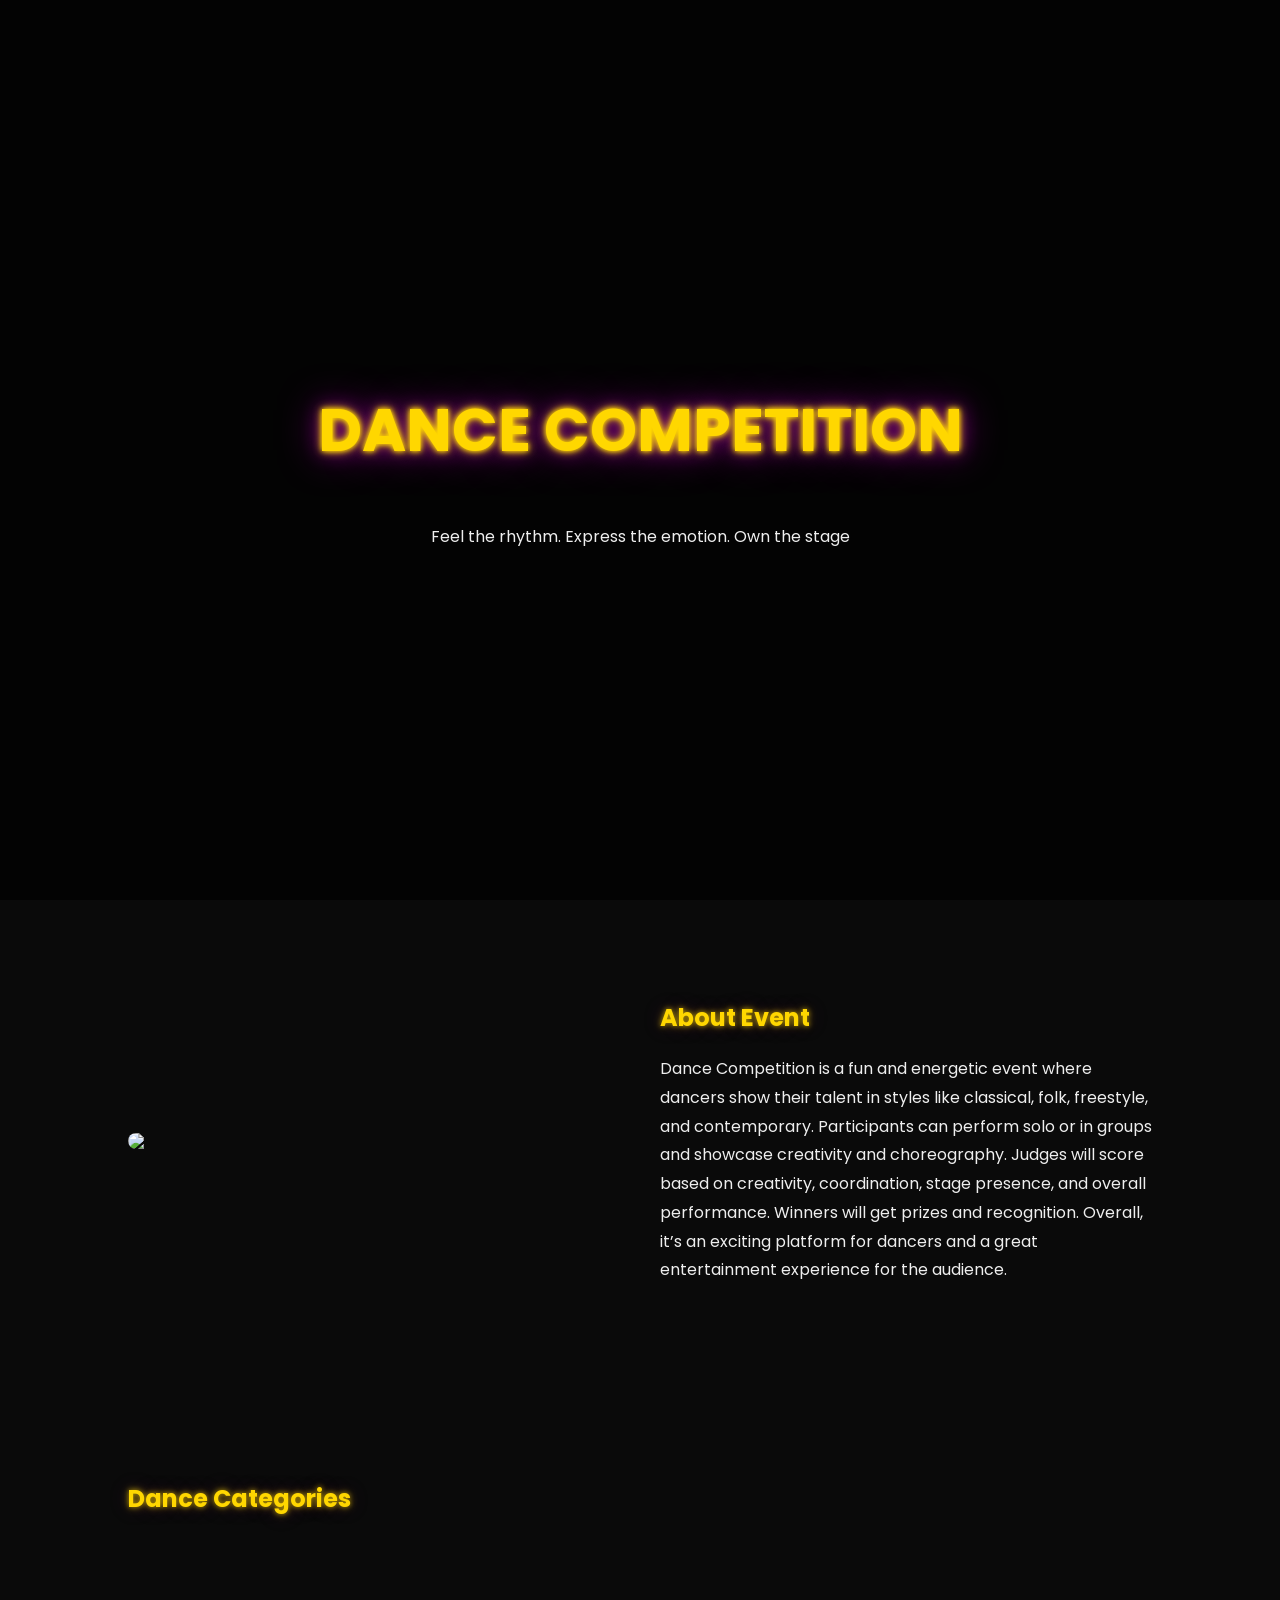
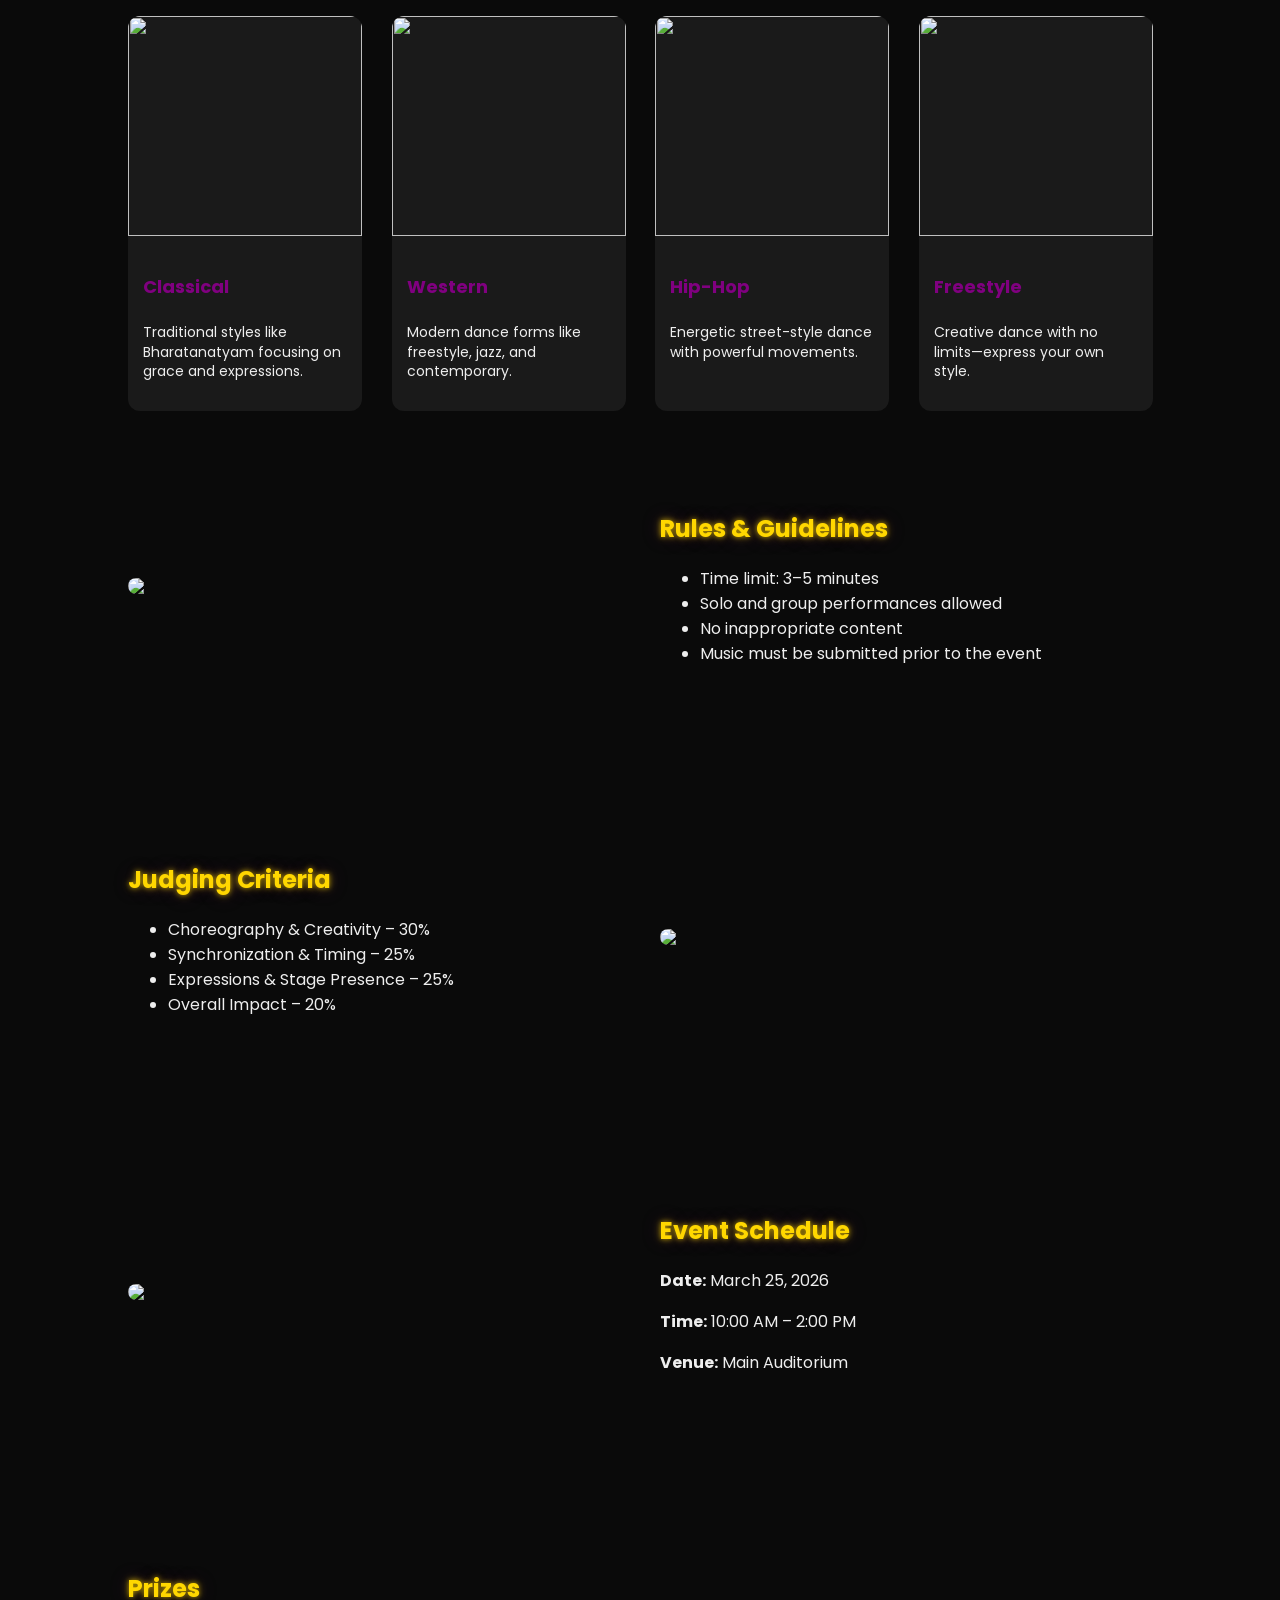
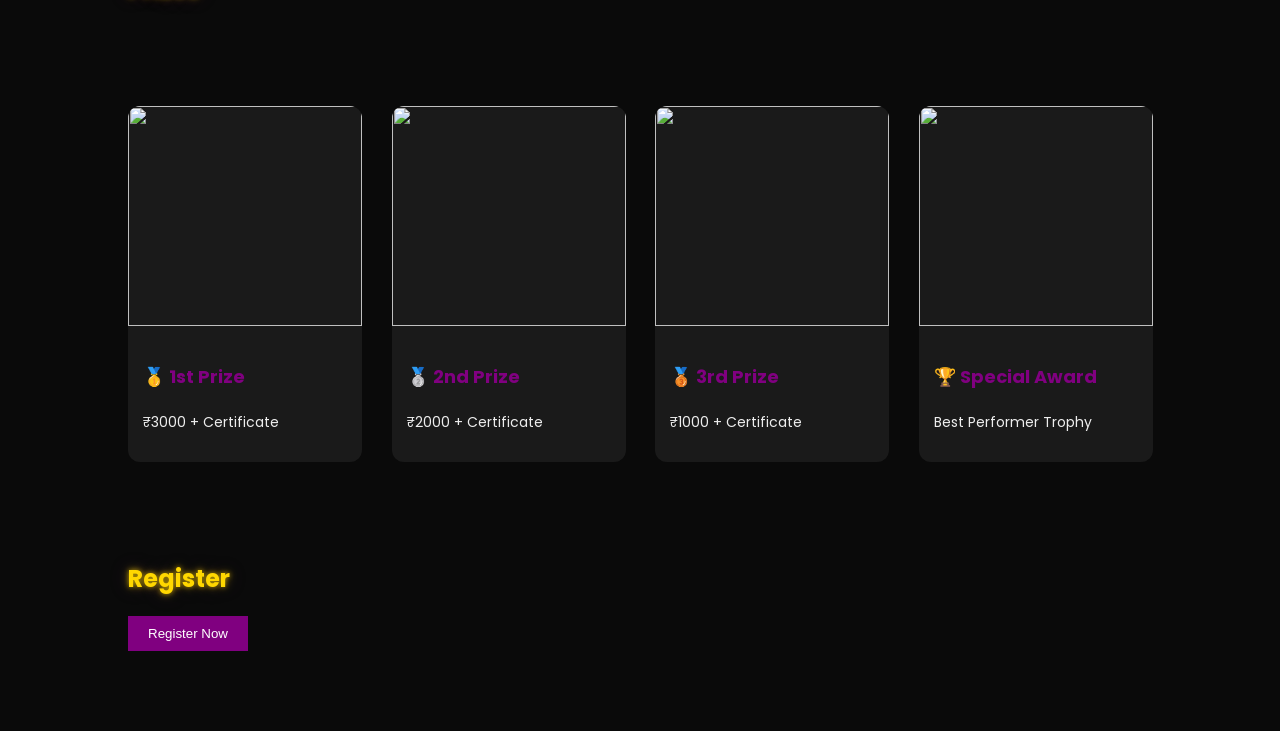
==== dance.html @ 020339b1 "Initial commit - dance event page" ====
<!DOCTYPE html>
<html>
<head>
    <title>Dance Event</title>
    <link rel="stylesheet" href="style.css">

    <link href="https://fonts.googleapis.com/css2?family=Poppins:wght@300;500;700&display=swap" rel="stylesheet">
</head>

<body>

    <!-- HERO -->
    <section class="hero">
        <div class="hero-content">
            <h1>Dance Competition</h1>
            <p>Feel the rhythm. Express the emotion. Own the stage</p>
        </div>
    </section>

    <!-- ABOUT -->
   <section class="section split reveal">
    <img src="./images/p2.jpg">

    <div>
        <h2>About Event</h2>

        <p class="about-text">
            Dance Competition is a fun and energetic event where dancers show their talent in styles like classical, folk, freestyle, and contemporary. Participants can perform solo or in groups and showcase creativity and choreography.

Judges will score based on creativity, coordination, stage presence, and overall performance. Winners will get prizes and recognition.

Overall, it’s an exciting platform for dancers and a great entertainment experience for the audience.
        </p>
    </div>
</section>
    <!-- CATEGORIES -->
    <section class="section">
        <h2>Dance Categories</h2>

        <div class="grid">

            <div class="card ">
                <img src="./images/p3.jpg">
                <h3>Classical</h3>
                <p>Traditional styles like Bharatanatyam focusing on grace and expressions.</p>
            </div>

            <div class="card ">
                <img src="./images/p4.jpg">
                <h3>Western</h3>
                <p>Modern dance forms like freestyle, jazz, and contemporary.</p>
            </div>

            <div class="card ">
                <img src="./images/p5.jpg">
                <h3>Hip-Hop</h3>
                <p>Energetic street-style dance with powerful movements.</p>
            </div>

            <div class="card ">
                <img src="./images/p9.jpg">
                <h3>Freestyle</h3>
                <p>Creative dance with no limits—express your own style.</p>
            </div>

        </div>
    </section>

    <!-- RULES -->
    <section class="section split">
        <img src="./images/p6.jpg">

        <div>
            <h2>Rules & Guidelines</h2>
            <ul>
                <li>Time limit: 3–5 minutes</li>
                <li>Solo and group performances allowed</li>
                <li>No inappropriate content</li>
                <li>Music must be submitted prior to the event</li>
            </ul>
        </div>
    </section>

    <!-- JUDGING -->
    <section class="section split reverse">
        <img src="./images/p7.jpg">

        <div>
            <h2>Judging Criteria</h2>
            <ul>
                <li>Choreography & Creativity – 30%</li>
                <li>Synchronization & Timing – 25%</li>
                <li>Expressions & Stage Presence – 25%</li>
                <li>Overall Impact – 20%</li>
            </ul>
        </div>
    </section>

    <!-- SCHEDULE -->
    <section class="section split">
        <img src="https://images.unsplash.com/photo-1503428593586-e225b39bddfe">

        <div>
            <h2>Event Schedule</h2>
            <p><b>Date:</b> March 25, 2026</p>
            <p><b>Time:</b> 10:00 AM – 2:00 PM</p>
            <p><b>Venue:</b> Main Auditorium</p>
        </div>
    </section>

    <!-- PRIZES -->
   <!-- PRIZES -->
<section class="section">
    <h2>Prizes</h2>

    <div class="grid">

        <div class="card">
            <img src="./images/gold.jpg">
            <h3>🥇 1st Prize</h3>
            <p>₹3000 + Certificate</p>
        </div>

        <div class="card">
            <img src="./images/silver.jpg">
            <h3>🥈 2nd Prize</h3>
            <p>₹2000 + Certificate</p>
        </div>

        <div class="card">
            <img src="./images/bronze.jpg">
            <h3>🥉 3rd Prize</h3>
            <p>₹1000 + Certificate</p>
        </div>

        <div class="card">
            <img src="./images/trophy.jpg">
            <h3>🏆 Special Award</h3>
            <p>Best Performer Trophy</p>
        </div>

    </div>
</section>
    <!-- REGISTER -->
    <section class="section">
        <h2>Register</h2>

        <button onclick="showForm()">Register Now</button>

        <div id="form" class="form">
            <input type="text" placeholder="Your Name"><br>
            <input type="email" placeholder="Your Email"><br>
            <button onclick="submitForm()">Submit</button>
        </div>
    </section>

    <!-- SCRIPT -->
    <script>
       function showForm() {
    document.getElementById("form").style.display = "block";
}

function submitForm() {
    alert("Registered Successfully 💃");
}

// NEW SCROLL ANIMATION CODE
const cards = document.querySelectorAll(".card, .split, .section");

const observer = new IntersectionObserver(
    (entries) => {
        entries.forEach((entry) => {
            if (entry.isIntersecting) {
                entry.target.classList.add("active");
            }
        });
    },
    {
        threshold: 0.15
    }
);

cards.forEach((card) => {
    card.classList.add("reveal");
    observer.observe(card);
});


    </script>

</body>
</html>
---- style.css ----
/* GLOBAL */
body {
    font-family: 'Poppins', sans-serif;
    margin: 0;
    background: #0a0a0a;
    color: #eee;
}

/* HERO */
.hero {
    height: 100vh;
    background: 
        linear-gradient(rgba(0, 0, 0, 0.7), rgba(0, 0, 0, 0.7)),
        url('./images/p1.jpg');
    background-size: cover;
    background-position: center;

    display: flex;
    align-items: center;
    justify-content: center;
}

.hero-content {
    text-align: center;
}

.hero h1 {
    font-size: 60px;
    color: gold;
}

/* SECTION */
.section {
    padding: 80px 10%;
}

.section h2 {
    color: gold;
    margin-bottom: 20px;
}

/* SPLIT LAYOUT */
.split {
    display: flex;
    align-items: center;
    gap: 40px;
}

.reverse {
    flex-direction: row-reverse;
}

.split img {
    width: 50%;
    border-radius: 10px;
}

.split div {
    width: 50%;
}

/* GRID */
.grid {
    display: grid;
    grid-template-columns: repeat(4, 1fr);
    gap: 30px;
}

/* CARD */
.card {
    background: #1a1a1a;
    border-radius: 12px;
    overflow: hidden;
    transition: transform 0.5s ease, box-shadow 0.5s ease;
    cursor: pointer;
    will-change: transform;
    
}

.card:hover {
    transform: translateY(-15px) scale(1.03);
    box-shadow: 0 25px 60px rgba(128, 0, 128, 0.6);
}
.card img {
    width: 100%;
    height: 220px;
    object-fit: cover;
     transition: transform 0.4s ease;
}
.card:hover img {
    transform: scale(1.1);
}
.card h3 {
    color: purple;
    padding: 12px 15px 5px;
    font-size: 18px;
}

.card p {
    padding: 0 15px 15px;
    font-size: 14px;
    line-height: 1.4;
}



/* BUTTON */
button {
    padding: 10px 20px;
    background: purple;
    color: white;
    border: none;
    cursor: pointer;
    animation: bounce 1.5s infinite;
    transition: 0.3s ease;
}

button:hover {
    animation: none;
    background: gold;
    color: black;
}

/* FORM */
.form {
    display: none;
}

/* MOBILE */
@media (max-width: 768px) {
    .split {
        flex-direction: column;
    }

    .split img,
    .split div {
        width: 100%;
    }
}

/* SCROLL ANIMATION (BOTTOM-UP ONLY) */
.reveal {
    opacity: 0;
    transform: translateY(80px);
    transition: all 1.2s ease;
}

.reveal.active {
    opacity: 1;
    transform: translateY(0) ;
}

/* STAGGER EFFECT (CARDS) */
.card:nth-child(1) {
    transition-delay: 0.1s;
}

.card:nth-child(2) {
    transition-delay: 0.2s;
}

.card:nth-child(3) {
    transition-delay: 0.3s;
}

.card:nth-child(4) {
    transition-delay: 0.4s;
}

/* IMAGE HOVER */
.split img {
    transition: transform 0.5s ease, box-shadow 0.5s;
}

.split img:hover {
    transform: scale(1.08);
    box-shadow: 0 10px 30px rgba(160, 32, 240, 0.5);
}

.about-text {
    max-width: 600px;     
    line-height: 1.8;      
    font-size: 16px;
}

/* 📱 MOBILE FIX */
@media (max-width: 768px) {
    .about-text {
        max-width: 100%;
        padding: 0 10px;
        font-size: 15px;
        line-height: 1.7;
    }
}

.hero-content h1 {
    font-size: 60px;
    color: gold;
    text-transform: uppercase;

    text-shadow: 
        0 0 5px gold,
        0 0 10px gold,
        0 0 20px purple,
        0 0 40px purple;

    animation: glow 2s ease-in-out infinite alternate;

    transition: transform 0.3s ease;
}

@keyframes glow {
    from {
        text-shadow:
            0 0 5px gold,
            0 0 10px gold,
            0 0 20px purple;
    }

    to {
        text-shadow:
            0 0 10px gold,
            0 0 25px gold,
            0 0 50px purple,
            0 0 80px purple;
    }
}
.hero h1:hover {
    transform: scale(1.05);
}
.section h2 {
    color: gold;
    margin-bottom: 20px;

    text-shadow:
        0 0 5px rgba(255, 215, 0, 0.6),
        0 0 10px rgba(255, 215, 0, 0.4),
        0 0 20px rgba(128, 0, 128, 0.3);

    transition: 0.3s ease;
}
.section h2:hover {
    transform: translateX(5px);
    text-shadow:
        0 0 10px gold,
        0 0 20px gold,
        0 0 40px purple;
}
@media (max-width: 1024px) {
    .grid {
        grid-template-columns: repeat(2, 1fr);
    }
}
@media (max-width: 600px) {
    .grid {
        grid-template-columns: 1fr;
    }
}
.card.reveal {
    transform: translateY(80px);
}
@keyframes bounce {
    0%, 100% {
        transform: translateY(0);
    }
    50% {
        transform: translateY(-10px);
    }
}
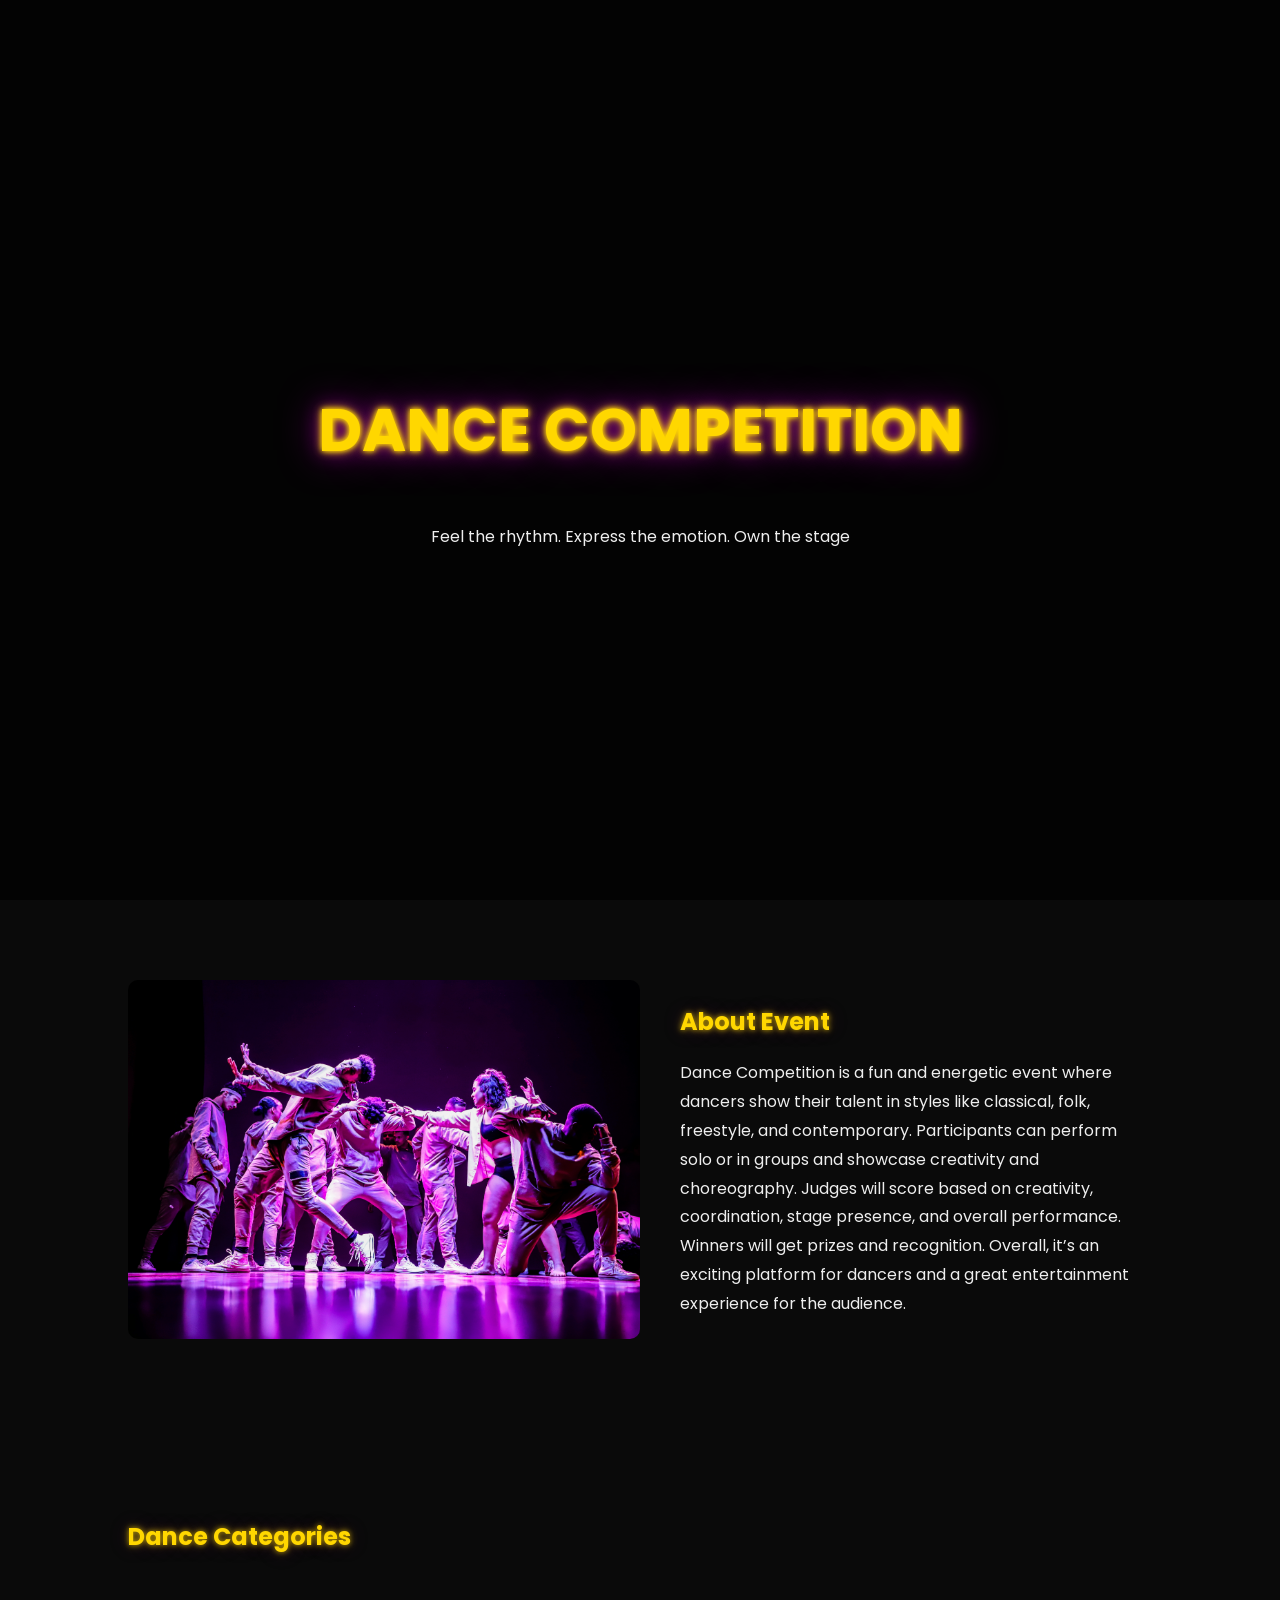
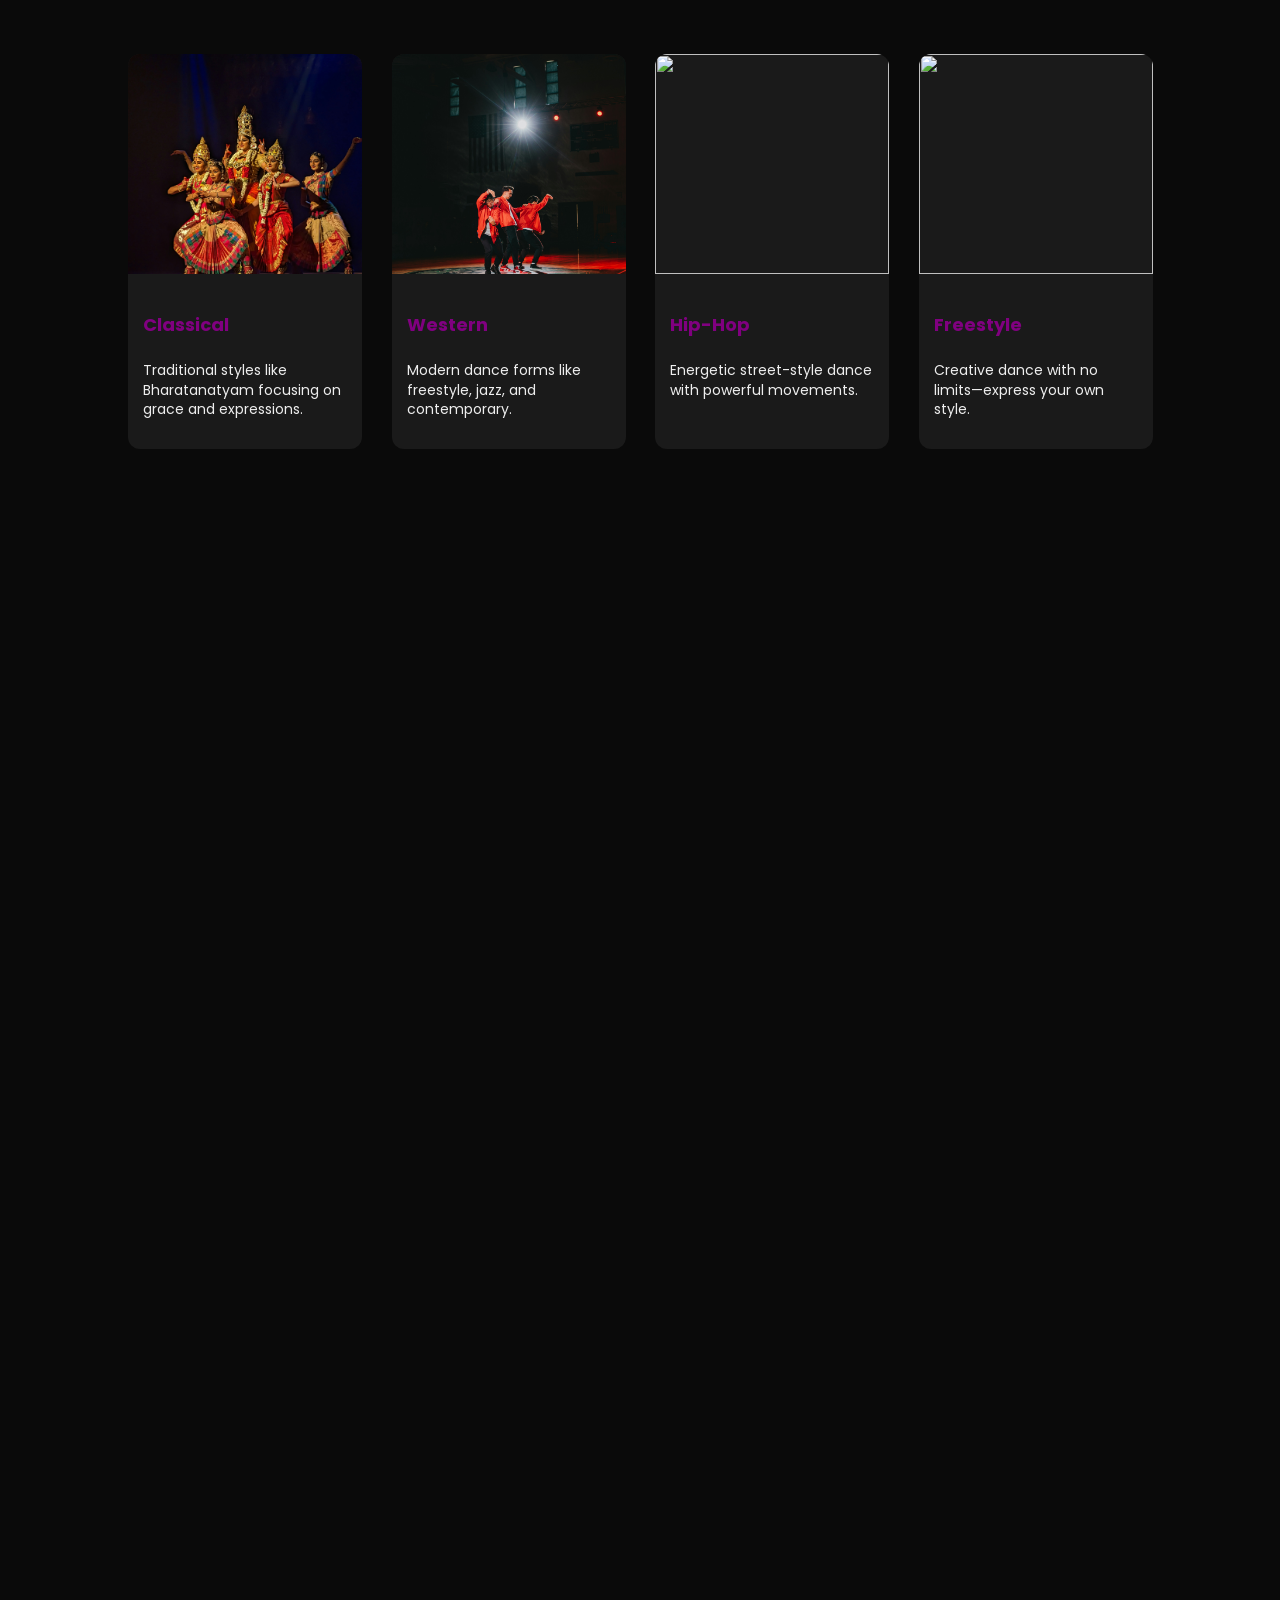
==== commit 10075598: "Updated HTML and added images" ====
--- a/dance.html
+++ b/dance.html
@@ -98,7 +98,7 @@
 
     <!-- SCHEDULE -->
     <section class="section split">
-        <img src="https://images.unsplash.com/photo-1503428593586-e225b39bddfe">
+        <img src="./images/p10.jpg">
 
         <div>
             <h2>Event Schedule</h2>
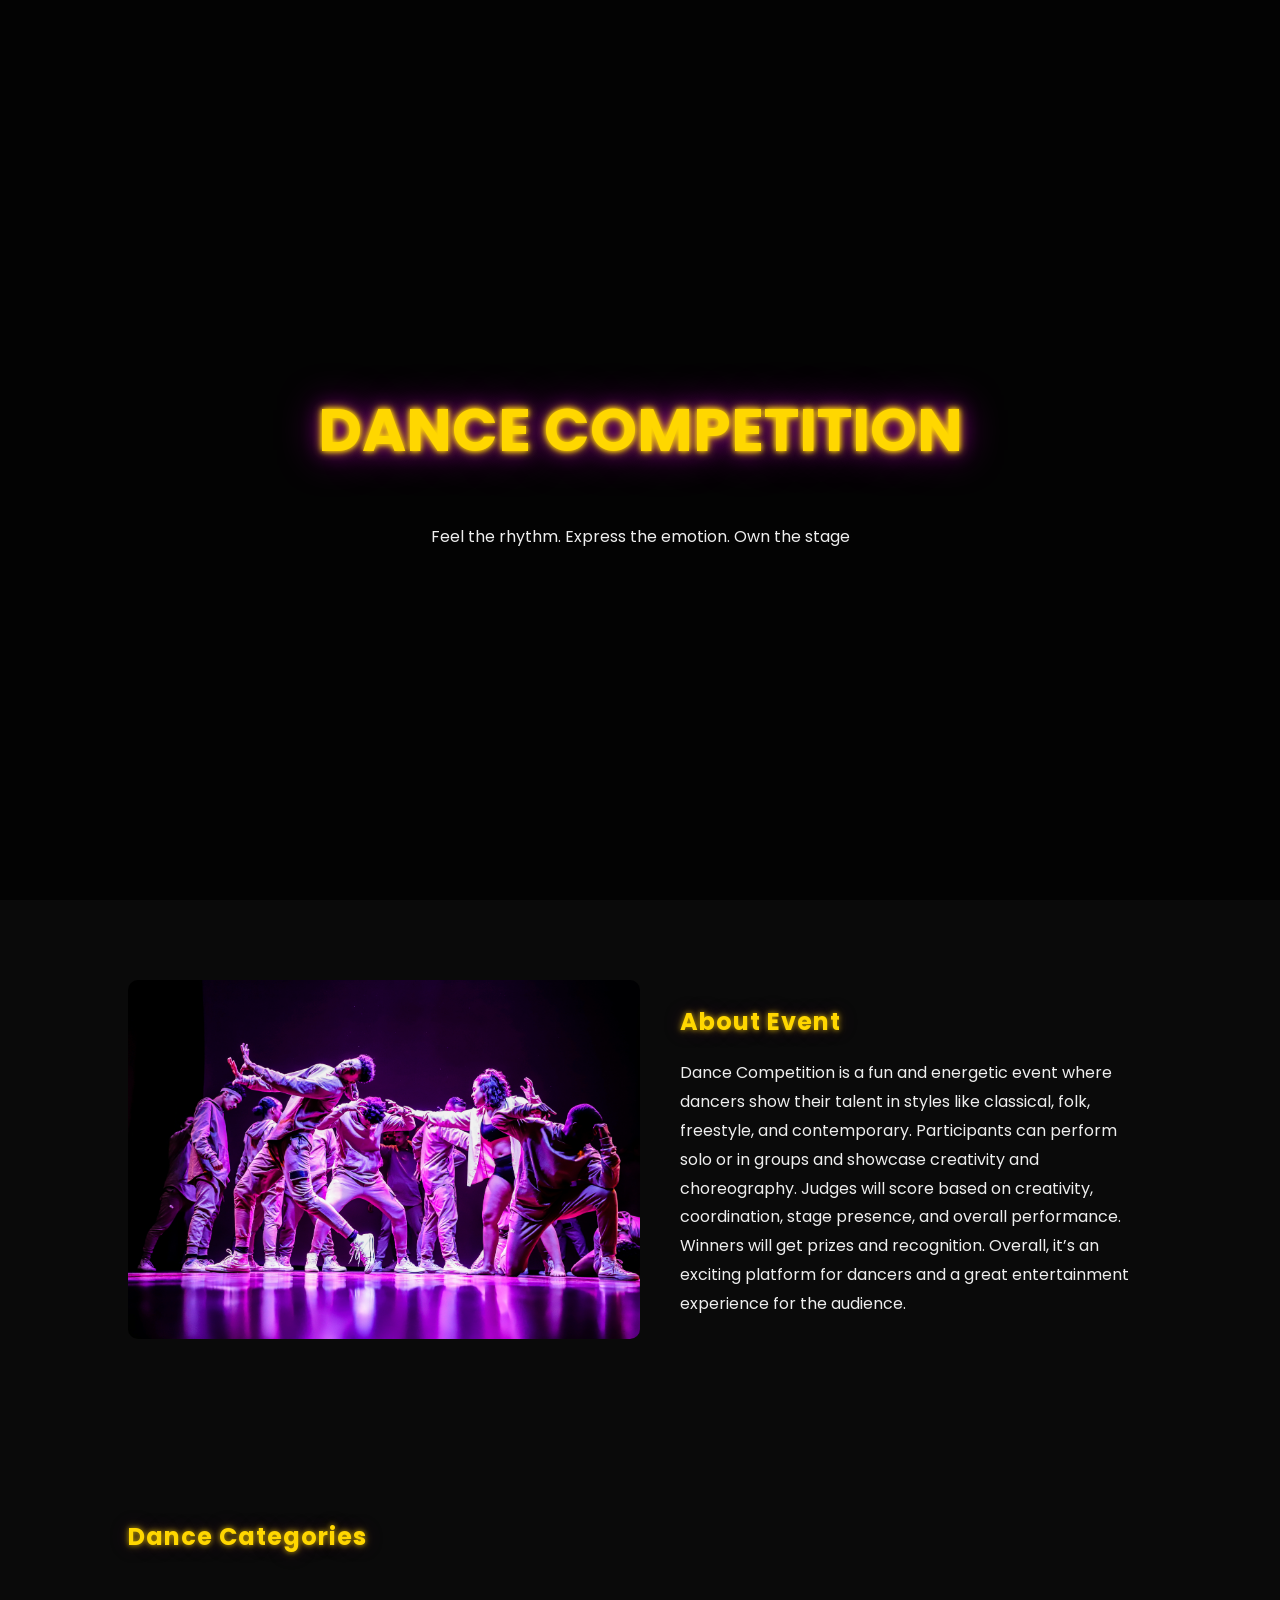
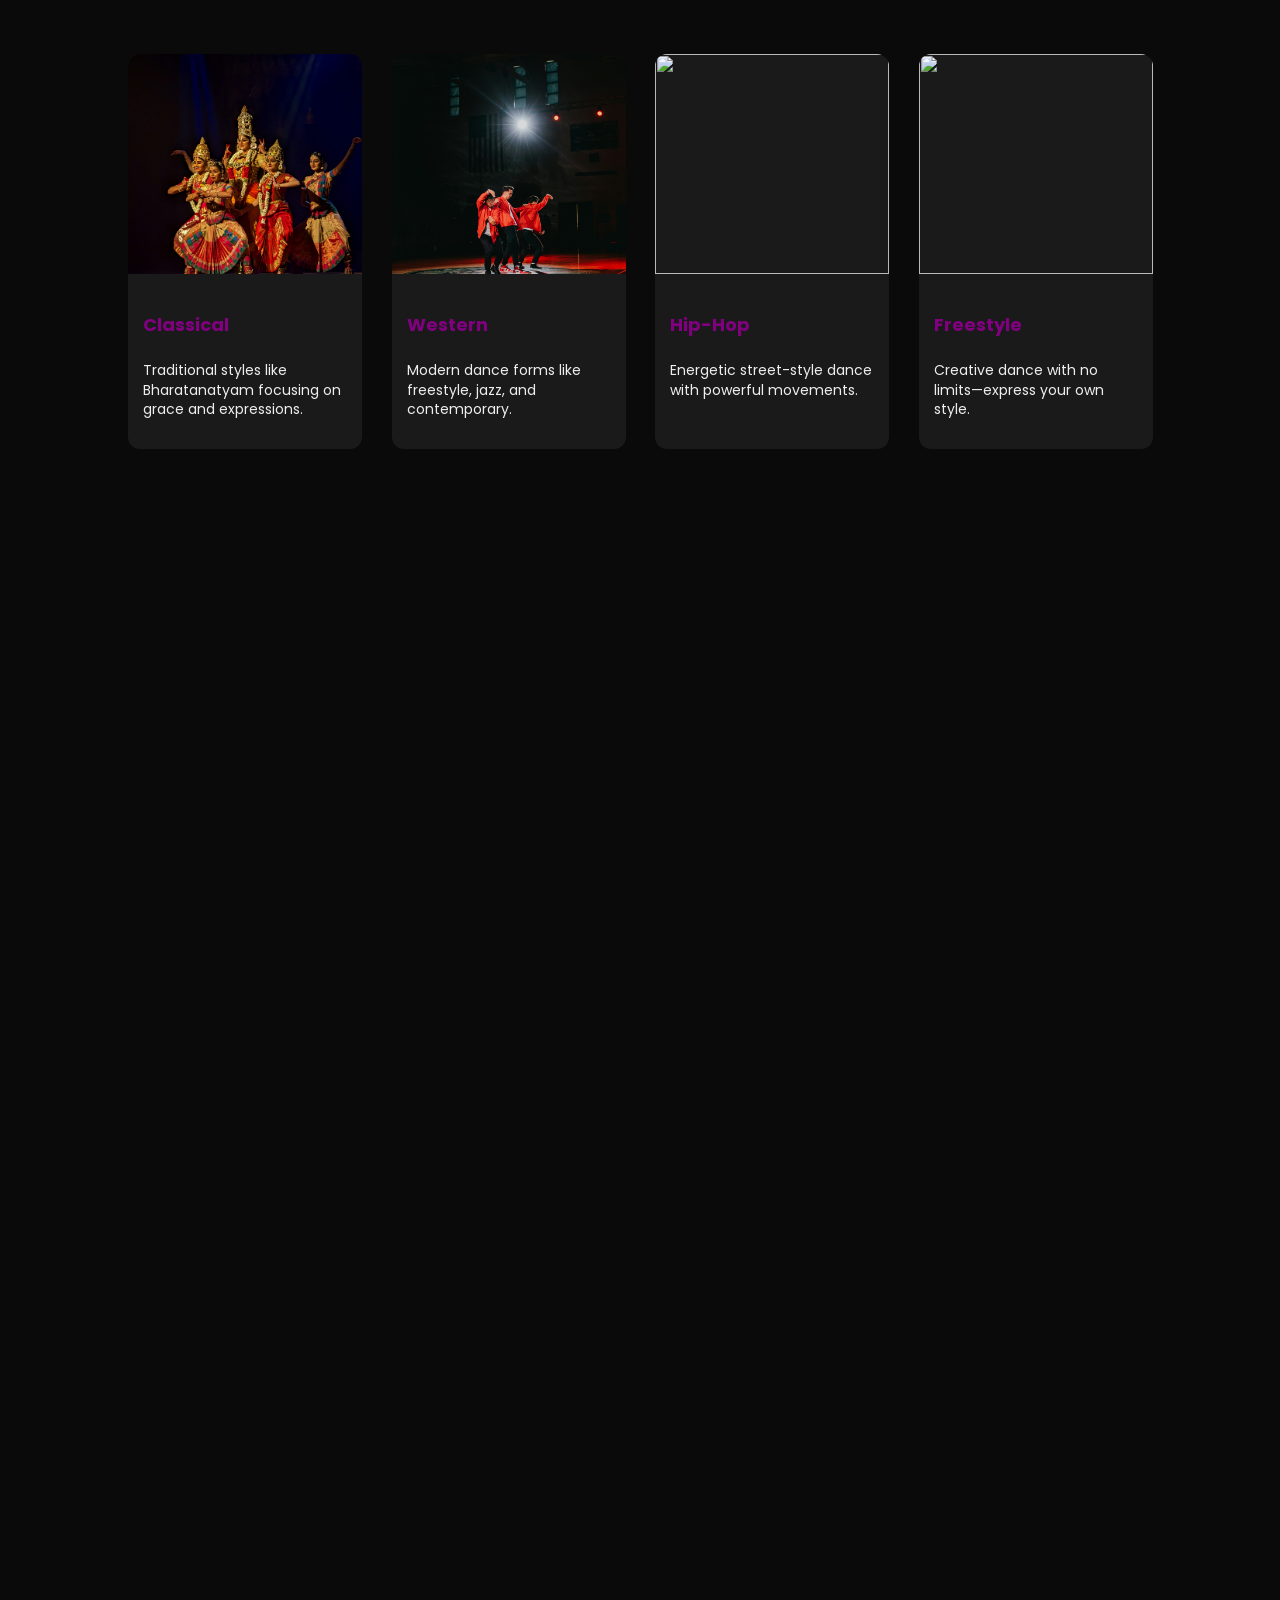
==== commit 31ca200e: "Added singing and drama pages with updated style.css" ====
--- a/dance.html
+++ b/dance.html
@@ -10,7 +10,7 @@
 <body>
 
     <!-- HERO -->
-    <section class="hero">
+    <section class="hero" style="background:linear-gradient(rgba(0,0,0,0.7), rgba(0,0,0,0.7)),url('./images/p1.jpg');background-size: cover;">
         <div class="hero-content">
             <h1>Dance Competition</h1>
             <p>Feel the rhythm. Express the emotion. Own the stage</p>
--- a/style.css
+++ b/style.css
@@ -88,8 +88,13 @@
     object-fit: cover;
      transition: transform 0.4s ease;
 }
-.card:hover img {
-    transform: scale(1.1);
+.card {
+    transition: transform 0.4s ease, box-shadow 0.4s ease;
+}
+
+.card:hover {
+    transform: translateY(-10px) scale(1.03);
+    box-shadow: 0 20px 50px rgba(128, 0, 128, 0.4);
 }
 .card h3 {
     color: purple;
@@ -269,23 +274,82 @@
     }
 }
 
-
-
-
-
-
-
-
-
-
-
-
-
-
-
-
-
-
-
-
-
+//STYLE FOR SINGING PAGE
+
+.hero h1 {
+    text-shadow: 
+        0 0 5px #ff4da6,
+        0 0 10px #ff4da6,
+        0 0 20px #9933ff,
+        0 0 40px #9933ff;
+}
+
+
+.card:hover {
+    transform: translateY(-12px) scale(1.04);
+    box-shadow: 0 20px 50px rgba(255, 77, 166, 0.5);
+}
+
+
+@keyframes pulse {
+    0% {
+        transform: scale(1);
+    }
+    50% {
+        transform: scale(1.05);
+    }
+    100% {
+        transform: scale(1);
+    }
+}
+
+
+.card h3 {
+    transition: 0.3s ease;
+}
+
+.card:hover h3 {
+    animation: pulse 0.6s ease;
+}
+
+
+button {
+    box-shadow: 0 0 10px rgba(255, 0, 150, 0.5);
+}
+
+button:hover {
+    box-shadow: 0 0 20px gold, 0 0 40px purple;
+}
+
+
+.section h2 {
+    letter-spacing: 1px;
+}
+
+.card img {
+    filter: brightness(0.95) contrast(1.05);
+    transition: 0.3s ease;
+}
+
+.card:hover img {
+    filter: brightness(1) contrast(1.1);
+}
+
+
+
+
+
+
+
+
+
+
+
+
+
+
+
+
+
+
+
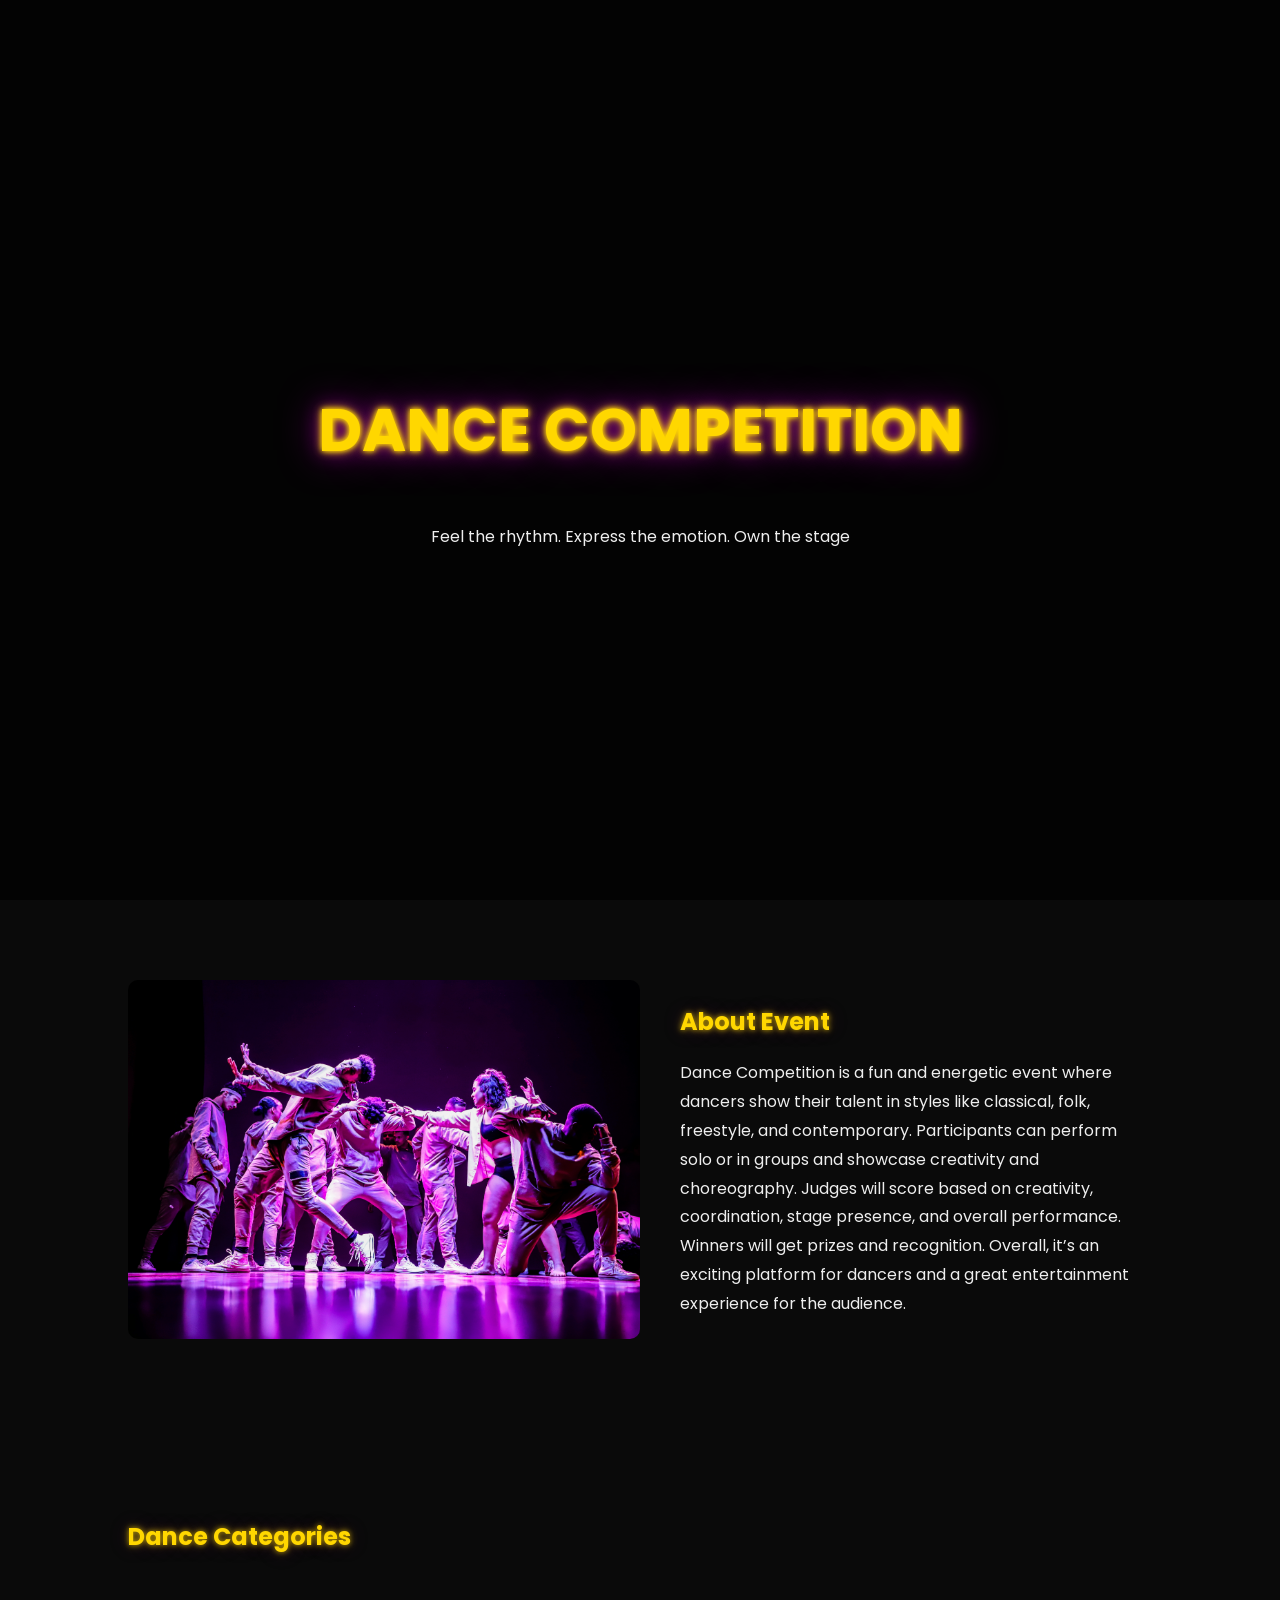
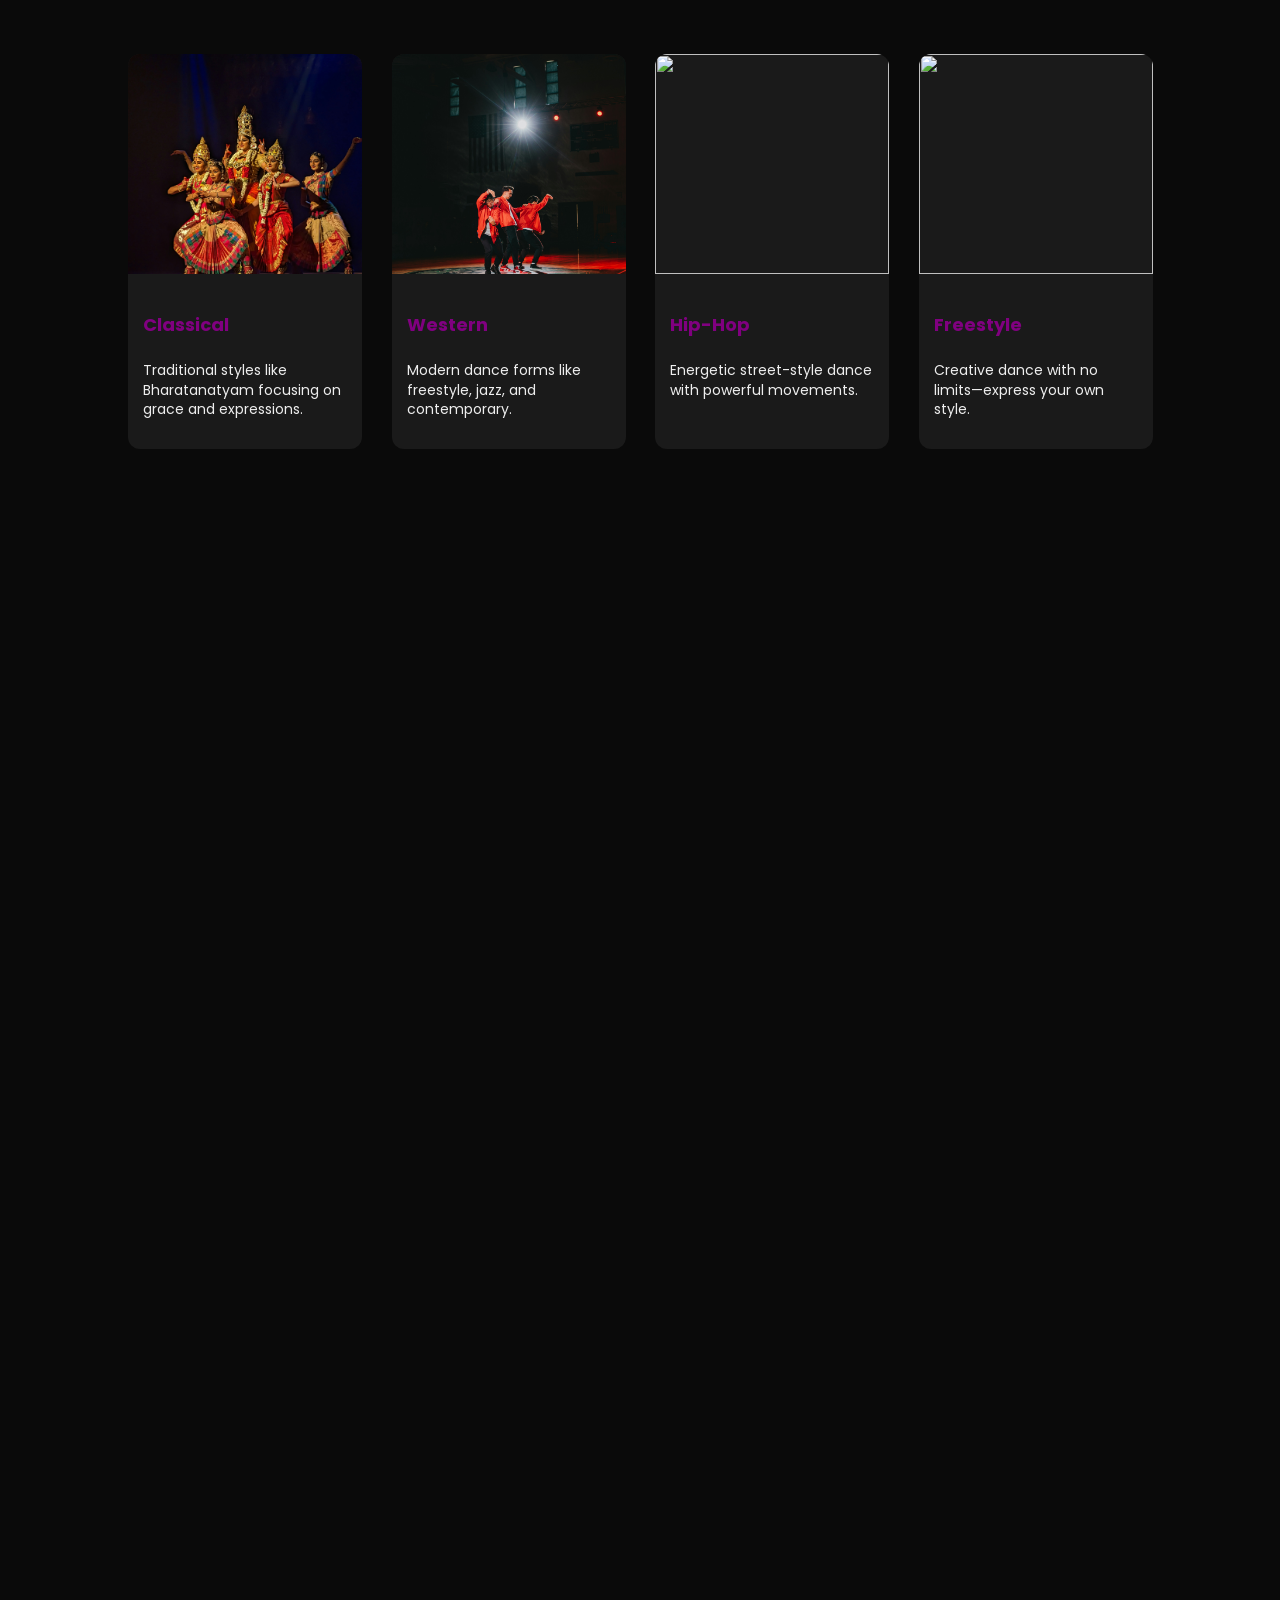
==== commit 9bc827cb: "updated form" ====
--- a/dance.html
+++ b/dance.html
@@ -145,7 +145,7 @@
     <section class="section">
         <h2>Register</h2>
 
-        <button onclick="showForm()">Register Now</button>
+       <button onclick="showForm()"><a href="form.html">Register Now</a></button>
 
         <div id="form" class="form">
             <input type="text" placeholder="Your Name"><br>
--- a/style.css
+++ b/style.css
@@ -1,92 +1,254 @@
-
-/* GLOBAL */
 body {
-    font-family: 'Poppins', sans-serif;
-    margin: 0;
-    background: #0a0a0a;
-    color: #eee;
+  font-family: "Poppins", sans-serif;
+  margin: 0;
+  background: #0a0a0a;
+  color: #eee;
+  position: relative;
+}
+
+/* WELCOME */
+
+.welcome{
+    display: flex;
+    position: absolute;
+    width: 400px;
+    height: 50px;
+    background-color: black;
+    color: white;
+    margin-top: 20px;
+    margin-left: 400px;
+    z-index: 2;
+    text-align: center;
+    align-items: center;
+    border-radius: 20px;
+    animation-name: zoom;
+    animation-duration: 2s;
+    opacity: 0;
+    animation-fill-mode: forwards;
+}
+
+@keyframes zoom {
+
+    0%{
+        opacity: 0;
+        transform: translate(0);
+    }
+    100%{
+        opacity: 1;
+        transform: translate(1);
+    }
+}
+
+#p2{
+    margin-left: 350px;
+    position: absolute;
+}
+
+/* NAVBAR */
+
+.navbar {
+  display: flex;
+  justify-content: space-between;
+  align-items: center;
+  border-bottom: solid white 1px;
+  background-color: white;
+  padding: 0 40px;
+  gap: 20px;
+  z-index: 1;
+  position: sticky;
+  top: 0;
+}
+
+.nav__s2 {
+  display: flex;
+  gap: 50px;
+  flex-wrap: wrap;
+}
+
+.nav__s2 a {
+  text-decoration: none;
+  color: black;
+}
+
+.nav__s2 :hover {
+  text-decoration: underline;
+}
+
+.hidden {
+  display: none;
+}
+
+/* EVENT IMAGE*/
+
+.event {
+  height: 450px;
+}
+
+.event img {
+  width: 100%;
+  height: 100%;
+}
+
+/* HIDE */
+
+.hide {
+  width: 215px;
+  height: 100vh;
+  background-color: black;
+  top: 0px;
+  z-index: 4;
+  position: absolute;
+}
+
+.hide a {
+  color: white;
+  text-decoration: none;
+}
+
+.hide h3 {
+  text-align: center;
+  margin: 50px;
+}
+
+/* EVENT */
+
+.images{
+    padding: 30px;
+}
+
+.images__container{
+    display: flex;
+    justify-content: space-around;
+    flex-wrap: wrap;
+}
+
+.images__card{
+    flex-basis: 20%;
+    height: 300px;
+     border-radius: 20px;
+}
+
+.images__card p{
+    text-align: center;
+}
+
+.images__card img{
+    width: 100%;
+    height: 85%;
+     border: solid gold 1px;
+     border-radius: 20px;
+     transition: 1s;
+    
+}
+
+.images__card img:hover{
+    transform: scale3d(1.1,1.1,1.1);
+}
+
+.featured{
+    width: 400px;
+    height: 270px;
+    background-color: white;
+    justify-content: center;
+    text-align: center;
+    color: black;
+    position: relative;
+    margin-left: 500px;
+    border-radius: 20px;
+    border: solid gold 1px;
+}
+
+.featured__container{
+    position: absolute;
+    margin-top: 60px;
+    margin-left: 75px;
 }
 
 /* HERO */
 .hero {
-    height: 100vh;
-    background: 
-        linear-gradient(rgba(0, 0, 0, 0.7), rgba(0, 0, 0, 0.7)),
-        url('./images/p1.jpg');
-    background-size: cover;
-    background-position: center;
-
-    display: flex;
-    align-items: center;
-    justify-content: center;
+  height: 100vh;
+  background:
+    linear-gradient(rgba(0, 0, 0, 0.7), rgba(0, 0, 0, 0.7)),
+    url("./images/p1.jpg");
+  background-size: cover;
+  background-position: center;
+
+  display: flex;
+  align-items: center;
+  justify-content: center;
 }
 
 .hero-content {
-    text-align: center;
+  text-align: center;
 }
 
 .hero h1 {
-    font-size: 60px;
-    color: gold;
+  font-size: 60px;
+  color: gold;
 }
 
 /* SECTION */
 .section {
-    padding: 80px 10%;
+  padding: 80px 10%;
 }
 
 .section h2 {
-    color: gold;
-    margin-bottom: 20px;
+  color: gold;
+  margin-bottom: 20px;
 }
 
 /* SPLIT LAYOUT */
 .split {
-    display: flex;
-    align-items: center;
-    gap: 40px;
+  display: flex;
+  align-items: center;
+  gap: 40px;
 }
 
 .reverse {
-    flex-direction: row-reverse;
+  flex-direction: row-reverse;
 }
 
 .split img {
-    width: 50%;
-    border-radius: 10px;
+  width: 50%;
+  border-radius: 10px;
 }
 
 .split div {
-    width: 50%;
+  width: 50%;
 }
 
 /* GRID */
 .grid {
-    display: grid;
-    grid-template-columns: repeat(4, 1fr);
-    gap: 30px;
+  display: grid;
+  grid-template-columns: repeat(4, 1fr);
+  gap: 30px;
 }
 
 /* CARD */
 .card {
-    background: #1a1a1a;
-    border-radius: 12px;
-    overflow: hidden;
-    transition: transform 0.5s ease, box-shadow 0.5s ease;
-    cursor: pointer;
-    will-change: transform;
-    
+  background: #1a1a1a;
+  border-radius: 12px;
+  overflow: hidden;
+  transition:
+    transform 0.5s ease,
+    box-shadow 0.5s ease;
+  cursor: pointer;
+  will-change: transform;
 }
 
 .card:hover {
-    transform: translateY(-15px) scale(1.03);
-    box-shadow: 0 25px 60px rgba(128, 0, 128, 0.6);
+  transform: translateY(-15px) scale(1.03);
+  box-shadow: 0 25px 60px rgba(128, 0, 128, 0.6);
 }
 .card img {
-    width: 100%;
-    height: 220px;
-    object-fit: cover;
-     transition: transform 0.4s ease;
+  width: 100%;
+  height: 220px;
+  object-fit: cover;
+  transition: transform 0.4s ease;
+}
+
+.card:hover img {
+  transform: scale(1.1);
 }
 .card {
     transition: transform 0.4s ease, box-shadow 0.4s ease;
@@ -97,184 +259,270 @@
     box-shadow: 0 20px 50px rgba(128, 0, 128, 0.4);
 }
 .card h3 {
-    color: purple;
-    padding: 12px 15px 5px;
-    font-size: 18px;
+  color: purple;
+  padding: 12px 15px 5px;
+  font-size: 18px;
 }
 
 .card p {
-    padding: 0 15px 15px;
-    font-size: 14px;
-    line-height: 1.4;
-}
-
-
+  padding: 0 15px 15px;
+  font-size: 14px;
+  line-height: 1.4;
+}
 
 /* BUTTON */
 button {
-    padding: 10px 20px;
-    background: purple;
-    color: white;
-    border: none;
-    cursor: pointer;
-    animation: bounce 1.5s infinite;
-    transition: 0.3s ease;
+  padding: 10px 20px;
+  background: purple;
+  color: white;
+  border: none;
+  cursor: pointer;
+  animation: bounce 1.5s infinite;
+  transition: 0.3s ease;
 }
 
 button:hover {
-    animation: none;
-    background: gold;
-    color: black;
+  animation: none;
+  background: gold;
+  color: black;
 }
 
 /* FORM */
 .form {
-    display: none;
+  display: none;
 }
 
 /* MOBILE */
 @media (max-width: 768px) {
-    .split {
-        flex-direction: column;
-    }
-
-    .split img,
-    .split div {
-        width: 100%;
-    }
+  .split {
+    flex-direction: column;
+  }
+
+  .split img,
+  .split div {
+    width: 100%;
+  }
 }
 
 /* SCROLL ANIMATION (BOTTOM-UP ONLY) */
 .reveal {
-    opacity: 0;
-    transform: translateY(80px);
-    transition: all 1.2s ease;
+  opacity: 0;
+  transform: translateY(80px);
+  transition: all 1.2s ease;
 }
 
 .reveal.active {
-    opacity: 1;
-    transform: translateY(0) ;
+  opacity: 1;
+  transform: translateY(0);
 }
 
 /* STAGGER EFFECT (CARDS) */
 .card:nth-child(1) {
-    transition-delay: 0.1s;
+  transition-delay: 0.1s;
 }
 
 .card:nth-child(2) {
-    transition-delay: 0.2s;
+  transition-delay: 0.2s;
 }
 
 .card:nth-child(3) {
-    transition-delay: 0.3s;
+  transition-delay: 0.3s;
 }
 
 .card:nth-child(4) {
-    transition-delay: 0.4s;
+  transition-delay: 0.4s;
 }
 
 /* IMAGE HOVER */
 .split img {
-    transition: transform 0.5s ease, box-shadow 0.5s;
+  transition:
+    transform 0.5s ease,
+    box-shadow 0.5s;
 }
 
 .split img:hover {
-    transform: scale(1.08);
-    box-shadow: 0 10px 30px rgba(160, 32, 240, 0.5);
+  transform: scale(1.08);
+  box-shadow: 0 10px 30px rgba(160, 32, 240, 0.5);
 }
 
 .about-text {
-    max-width: 600px;     
-    line-height: 1.8;      
-    font-size: 16px;
+  max-width: 600px;
+  line-height: 1.8;
+  font-size: 16px;
 }
 
 /* 📱 MOBILE FIX */
 @media (max-width: 768px) {
-    .about-text {
-        max-width: 100%;
-        padding: 0 10px;
-        font-size: 15px;
-        line-height: 1.7;
-    }
+  .about-text {
+    max-width: 100%;
+    padding: 0 10px;
+    font-size: 15px;
+    line-height: 1.7;
+  }
 }
 
 .hero-content h1 {
-    font-size: 60px;
-    color: gold;
-    text-transform: uppercase;
-
-    text-shadow: 
-        0 0 5px gold,
-        0 0 10px gold,
-        0 0 20px purple,
-        0 0 40px purple;
-
-    animation: glow 2s ease-in-out infinite alternate;
-
-    transition: transform 0.3s ease;
+  font-size: 60px;
+  color: gold;
+  text-transform: uppercase;
+
+  text-shadow:
+    0 0 5px gold,
+    0 0 10px gold,
+    0 0 20px purple,
+    0 0 40px purple;
+
+  animation: glow 2s ease-in-out infinite alternate;
+
+  transition: transform 0.3s ease;
 }
 
 @keyframes glow {
-    from {
-        text-shadow:
-            0 0 5px gold,
-            0 0 10px gold,
-            0 0 20px purple;
-    }
-
-    to {
-        text-shadow:
-            0 0 10px gold,
-            0 0 25px gold,
-            0 0 50px purple,
-            0 0 80px purple;
-    }
+  from {
+    text-shadow:
+      0 0 5px gold,
+      0 0 10px gold,
+      0 0 20px purple;
+  }
+
+  to {
+    text-shadow:
+      0 0 10px gold,
+      0 0 25px gold,
+      0 0 50px purple,
+      0 0 80px purple;
+  }
 }
 .hero h1:hover {
-    transform: scale(1.05);
+  transform: scale(1.05);
 }
 .section h2 {
-    color: gold;
-    margin-bottom: 20px;
-
-    text-shadow:
-        0 0 5px rgba(255, 215, 0, 0.6),
-        0 0 10px rgba(255, 215, 0, 0.4),
-        0 0 20px rgba(128, 0, 128, 0.3);
-
-    transition: 0.3s ease;
+  color: gold;
+  margin-bottom: 20px;
+
+  text-shadow:
+    0 0 5px rgba(255, 215, 0, 0.6),
+    0 0 10px rgba(255, 215, 0, 0.4),
+    0 0 20px rgba(128, 0, 128, 0.3);
+
+  transition: 0.3s ease;
 }
 .section h2:hover {
-    transform: translateX(5px);
-    text-shadow:
-        0 0 10px gold,
-        0 0 20px gold,
-        0 0 40px purple;
-}
+  transform: translateX(5px);
+  text-shadow:
+    0 0 10px gold,
+    0 0 20px gold,
+    0 0 40px purple;
+}
+
+.footer {
+  background: #111;
+  color: #fff;
+  padding: 60px 20px 20px;
+  margin-top:5%;
+}
+
+.footer-container {
+  display: grid;
+  grid-template-columns: repeat(auto-fit, minmax(200px, 1fr));
+  gap: 40px;
+  max-width: 1200px;
+  margin: auto;
+}
+.footer-section h2, .footer-section h3 {
+  margin-bottom: 15px;
+  color: #c94f4f;
+}
+.footer-section p, .footer-section a {
+  color: #ccc;
+  font-size: 14px;
+  text-decoration: none;
+}
+.footer-section ul {
+  list-style: none;
+  padding: 0;
+}
+.footer-section ul li {
+  margin-bottom: 10px;
+}
+/* hover effect */
+.footer-section a:hover {
+  color: #fff;
+  transition: 0.3s;
+}
+/* social icons */
+.social-icons {
+  display: flex;
+  gap: 15px;
+  margin-top: 10px;
+}
+.social-icons a {
+  width: 42px;
+  height: 42px;
+  display: flex;
+  align-items: center;
+  justify-content: center;
+  border-radius: 50%;
+  background: rgba(255, 255, 255, 0.1);
+  backdrop-filter: blur(6px);
+  color: #fff;
+  font-size: 18px;
+  transition: all 0.3s ease;
+}
+/* hover animation */
+.social-icons a:hover {
+  transform: translateY(-5px) scale(1.1);
+  box-shadow: 0 0 15px rgba(255,255,255,0.3);
+}
+/* brand colors */
+.social-icons a:nth-child(1):hover { background: #E1306C; }
+.social-icons a:nth-child(2):hover { background: #0077B5; }
+.social-icons a:nth-child(3):hover { background: #1877F2; }
+.social-icons a:nth-child(4):hover { background: #000000; }
+/* bottom */
+.footer-bottom {
+  text-align: center;
+  margin-top: 40px;
+  border-top: 1px solid #333;
+  padding-top: 15px;
+  font-size: 13px;
+  color: #aaa;
+}
+
 @media (max-width: 1024px) {
-    .grid {
-        grid-template-columns: repeat(2, 1fr);
-    }
+  .grid {
+    grid-template-columns: repeat(2, 1fr);
+  }
 }
 @media (max-width: 600px) {
-    .grid {
-        grid-template-columns: 1fr;
-    }
+  .grid {
+    grid-template-columns: 1fr;
+  }
 }
 .card.reveal {
-    transform: translateY(80px);
+  transform: translateY(80px);
 }
 @keyframes bounce {
-    0%, 100% {
-        transform: translateY(0);
-    }
-    50% {
-        transform: translateY(-10px);
-    }
-}
-
-//STYLE FOR SINGING PAGE
+  0%,
+  100% {
+    transform: translateY(0);
+  }
+  50% {
+    transform: translateY(-10px);
+  }
+}
+
+
+@media screen and (max-width: 800px) {
+
+    body{
+        font-size: 12px;
+    }
+    .nav__s2{
+        display: none;
+    }
+
+STYLE FOR SINGING PAGE
 
 .hero h1 {
     text-shadow: 
@@ -335,21 +583,39 @@
     filter: brightness(1) contrast(1.1);
 }
 
-
-
-
-
-
-
-
-
-
-
-
-
-
-
-
-
-
-
+    .nav__s3{
+        display: block;
+    }
+
+    .welcome{
+        display: none;
+    }
+
+    .images__card{
+        flex-basis: 40%;
+    }
+
+    .featured{
+        margin-left: 200px;
+    }
+
+    .featured__container{
+    position: absolute;
+    margin-top: 60px;
+    margin-left: 110px;
+}
+}
+
+@media screen and (max-width:600px) {
+    
+    .featured{
+        margin-left: 90px;
+        width: 300px;
+    }
+
+     .featured__container{
+    position: absolute;
+    margin-top: 60px;
+    margin-left: 65px;
+}
+}
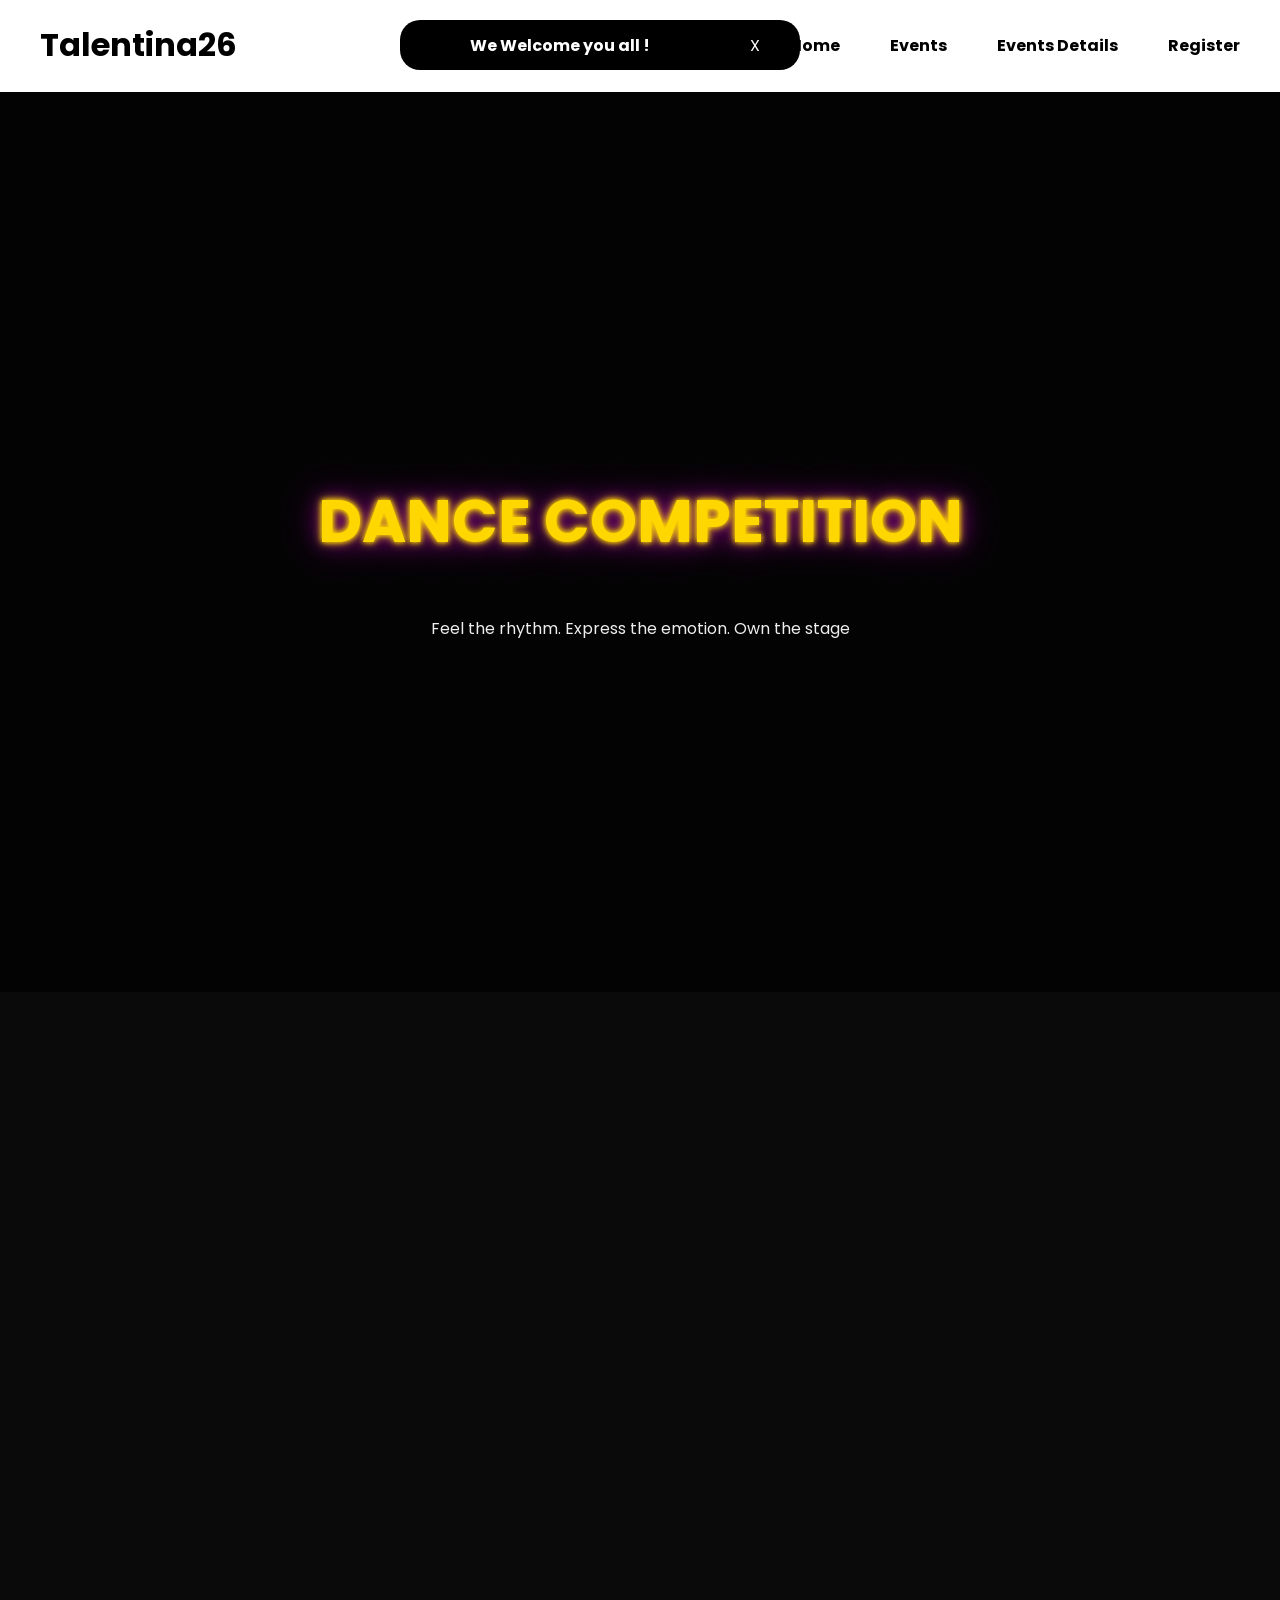
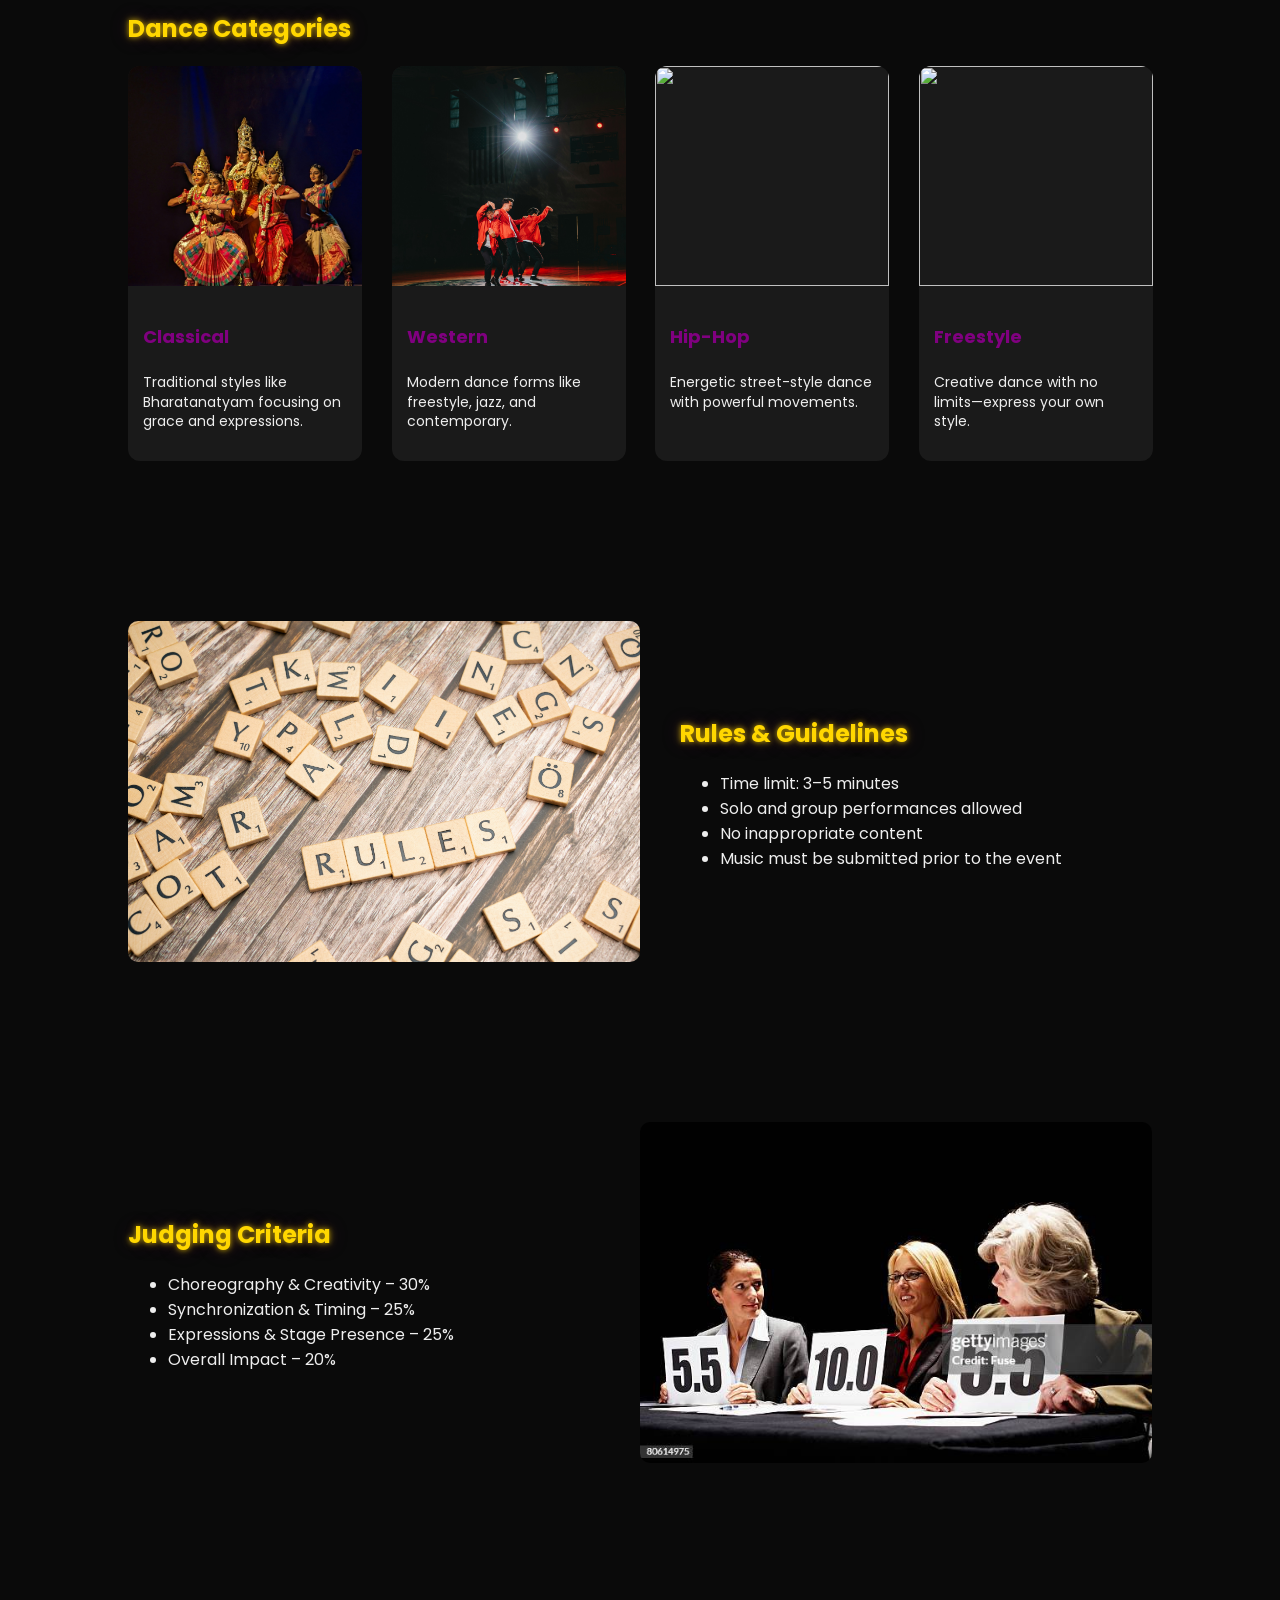
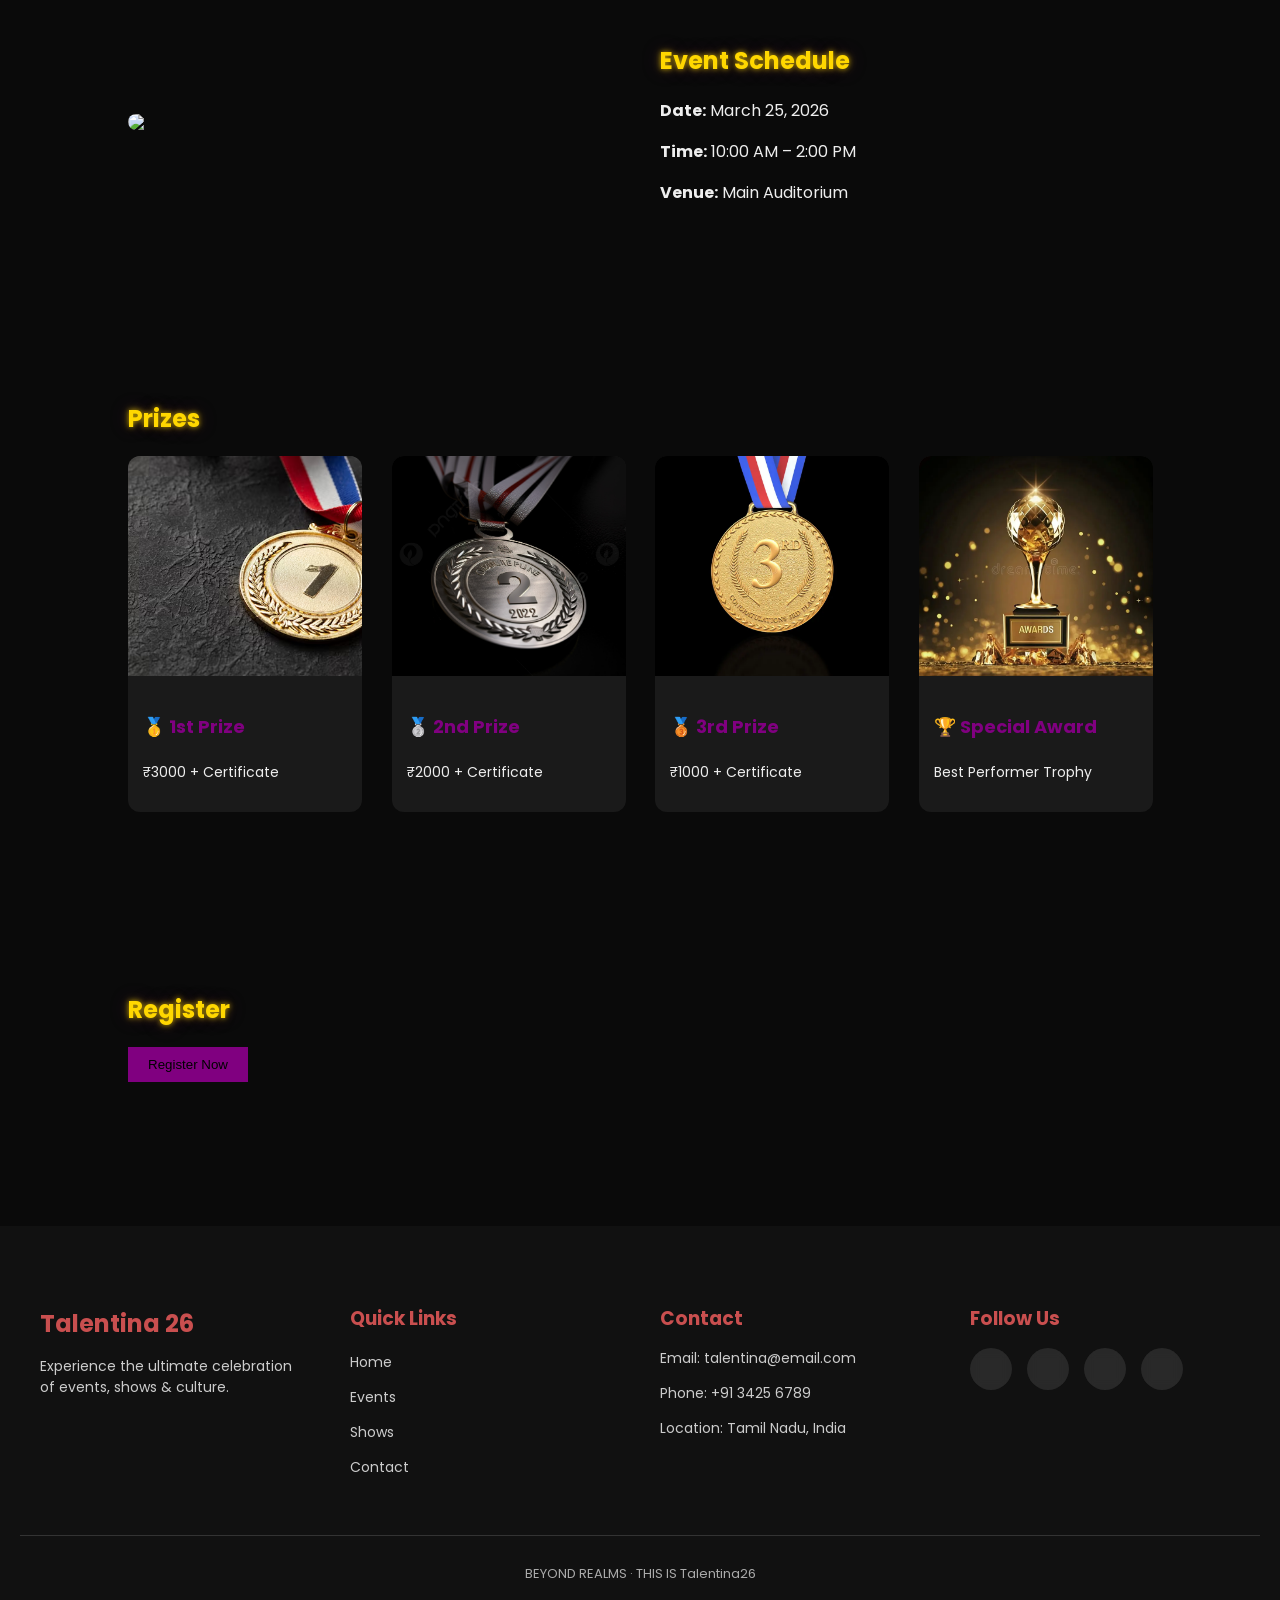
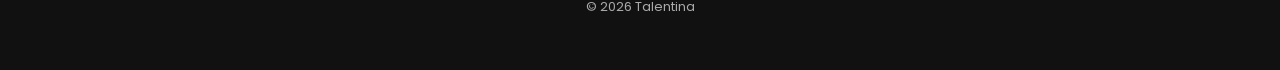
==== commit a921c066: "updated script" ====
--- a/dance.html
+++ b/dance.html
@@ -5,9 +5,47 @@
     <link rel="stylesheet" href="style.css">
 
     <link href="https://fonts.googleapis.com/css2?family=Poppins:wght@300;500;700&display=swap" rel="stylesheet">
+    <link rel="stylesheet" href="https://cdnjs.cloudflare.com/ajax/libs/font-awesome/7.0.1/css/all.min.css" integrity="sha512-2SwdPD6INVrV/lHTZbO2nodKhrnDdJK9/kg2XD1r9uGqPo1cUbujc+IYdlYdEErWNu69gVcYgdxlmVmzTWnetw==" crossorigin="anonymous" referrerpolicy="no-referrer" />
 </head>
 
 <body>
+
+     <!--WELCOME-->
+
+    <div class="welcome">
+      <p style="color: white; text-align: right; cursor: pointer" id="p2">X</p>
+      <h4 style="margin-left: 70px;">We Welcome you all ! </h4>
+
+    </div>
+
+    <!--NAVBAR-->
+
+    <div class="navbar">
+      <div class="nav__s1" style="color: black">
+        <h1>Talentina26</h1>
+      </div>
+
+      <div class="nav__s2">
+        <h4><a href="index.html">Home</a></h4>
+        <h4><a href="">Events</a></h4>
+        <h4><a href="">Events Details</a></h4>
+        <h4><a href="form.html">Register</a></h4>
+      </div>
+
+      <div class="nav__s3 hidden">
+        <i class="fa-solid fa-bars" style="color: rgb(5, 5, 5)"></i>
+      </div>
+    </div>
+
+    <!--HIDDEN-->
+
+    <div class="hide hidden">
+      <p style="color: white; text-align: right; cursor: pointer" id="p1">X</p>
+      <h3><a href="index.html">Home</a></h3>
+      <h3><a href="">Events</a></h3>
+      <h3><a href="">Events Details</a></h3>
+      <h3><a href="form.html">Register</a></h3>
+    </div>
 
     <!-- HERO -->
     <section class="hero" style="background:linear-gradient(rgba(0,0,0,0.7), rgba(0,0,0,0.7)),url('./images/p1.jpg');background-size: cover;">
@@ -145,48 +183,57 @@
     <section class="section">
         <h2>Register</h2>
 
-       <button onclick="showForm()"><a href="form.html">Register Now</a></button>
-
-        <div id="form" class="form">
-            <input type="text" placeholder="Your Name"><br>
-            <input type="email" placeholder="Your Email"><br>
-            <button onclick="submitForm()">Submit</button>
-        </div>
-    </section>
+       <button><a href="form.html" style="text-decoration: none; color: black;">Register Now</a></button>
+    </section>
+
+    <!--FOOTER-->
+
+<footer class="footer">
+      <div class="footer-container">
+        <!-- Logo / Title -->
+         <div class="footer-section">
+          <h2>Talentina 26</h2>
+          <p>Experience the ultimate celebration of events, shows & culture.</p>
+        </div>
+        <!-- Quick Links -->
+         <div class="footer-section">
+          <h3>Quick Links</h3>
+          <ul>
+            <li><a href="#">Home</a></li>
+            <li><a href="#">Events</a></li>
+            <li><a href="#">Shows</a></li>
+            <li><a href="#">Contact</a></li>
+          </ul>
+        </div>
+        <!-- Contact -->
+         <div class="footer-section">
+          <h3>Contact</h3>
+          <p>Email: talentina@email.com</p>
+          <p>Phone: +91 3425 6789</p>
+          <p>Location: Tamil Nadu, India</p>
+        </div>
+        <!-- Social -->
+         <div class="footer-section">
+          <h3>Follow Us</h3>
+          <div class="social-icons">
+            <a href="#"><i class="fab fa-instagram"></i></a>
+            <a href="#"><i class="fab fa-linkedin-in"></i></a>
+            <a href="#"><i class="fab fa-facebook-f"></i></a>
+            <a href="#"><i class="fab fa-x-twitter"></i></a>
+          </div>
+        </div>
+      </div>
+    </div>
+    <div class="footer-bottom">
+      <p>BEYOND REALMS · THIS IS Talentina26</p>
+      <p>&copy; 2026 Talentina</p> <br>
+    </div>
+  </footer>
 
     <!-- SCRIPT -->
-    <script>
-       function showForm() {
-    document.getElementById("form").style.display = "block";
-}
-
-function submitForm() {
-    alert("Registered Successfully 💃");
-}
-
-// NEW SCROLL ANIMATION CODE
-const cards = document.querySelectorAll(".card, .split, .section");
-
-const observer = new IntersectionObserver(
-    (entries) => {
-        entries.forEach((entry) => {
-            if (entry.isIntersecting) {
-                entry.target.classList.add("active");
-            }
-        });
-    },
-    {
-        threshold: 0.15
-    }
-);
-
-cards.forEach((card) => {
-    card.classList.add("reveal");
-    observer.observe(card);
-});
-
-
-    </script>
+
+    <script src="script.js"></script>
+    
 
 </body>
 </html>
--- a/style.css
+++ b/style.css
@@ -87,6 +87,23 @@
 .event img {
   width: 100%;
   height: 100%;
+  animation-name: zoom;
+    animation-duration: 2s;
+    opacity: 0;
+    animation-fill-mode: forwards;
+}
+
+@keyframes zoom {
+
+  0%{
+    opacity: 0;
+    transform: translate(0);
+  }
+  100%{
+    opacity: 1;
+    transform: translate(1);
+  }
+  
 }
 
 /* HIDE */
@@ -169,13 +186,30 @@
   height: 100vh;
   background:
     linear-gradient(rgba(0, 0, 0, 0.7), rgba(0, 0, 0, 0.7)),
-    url("./images/p1.jpg");
+    url("./images/p1.jpg"),url(./images/s1.jpg),url(./images/d1.jpg);
   background-size: cover;
   background-position: center;
 
   display: flex;
   align-items: center;
   justify-content: center;
+  animation-name: zoom;
+    animation-duration: 2s;
+    opacity: 0;
+    animation-fill-mode: forwards;
+}
+
+@keyframes zoom {
+
+  0%{
+    opacity: 0;
+    transform: translate(0);
+  }
+  100%{
+    opacity: 1;
+    transform: translate(1);
+  }
+  
 }
 
 .hero-content {
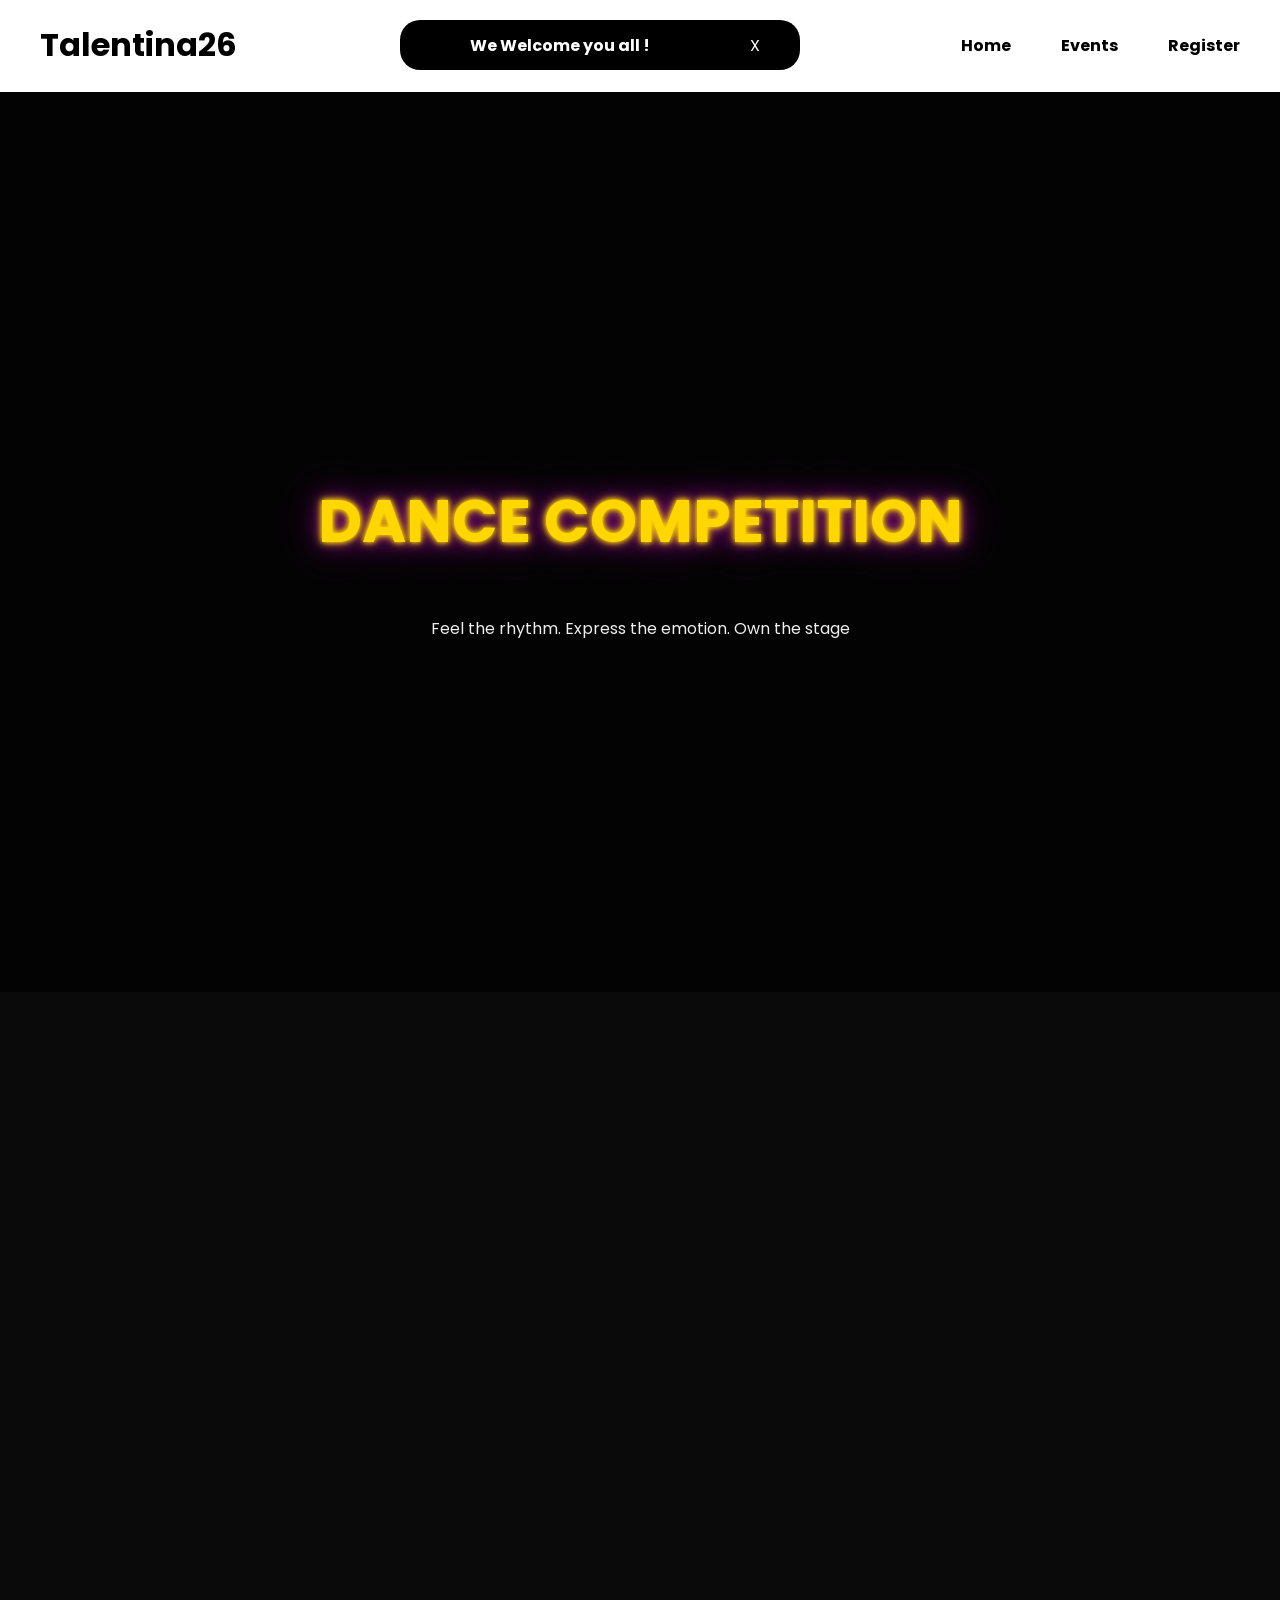
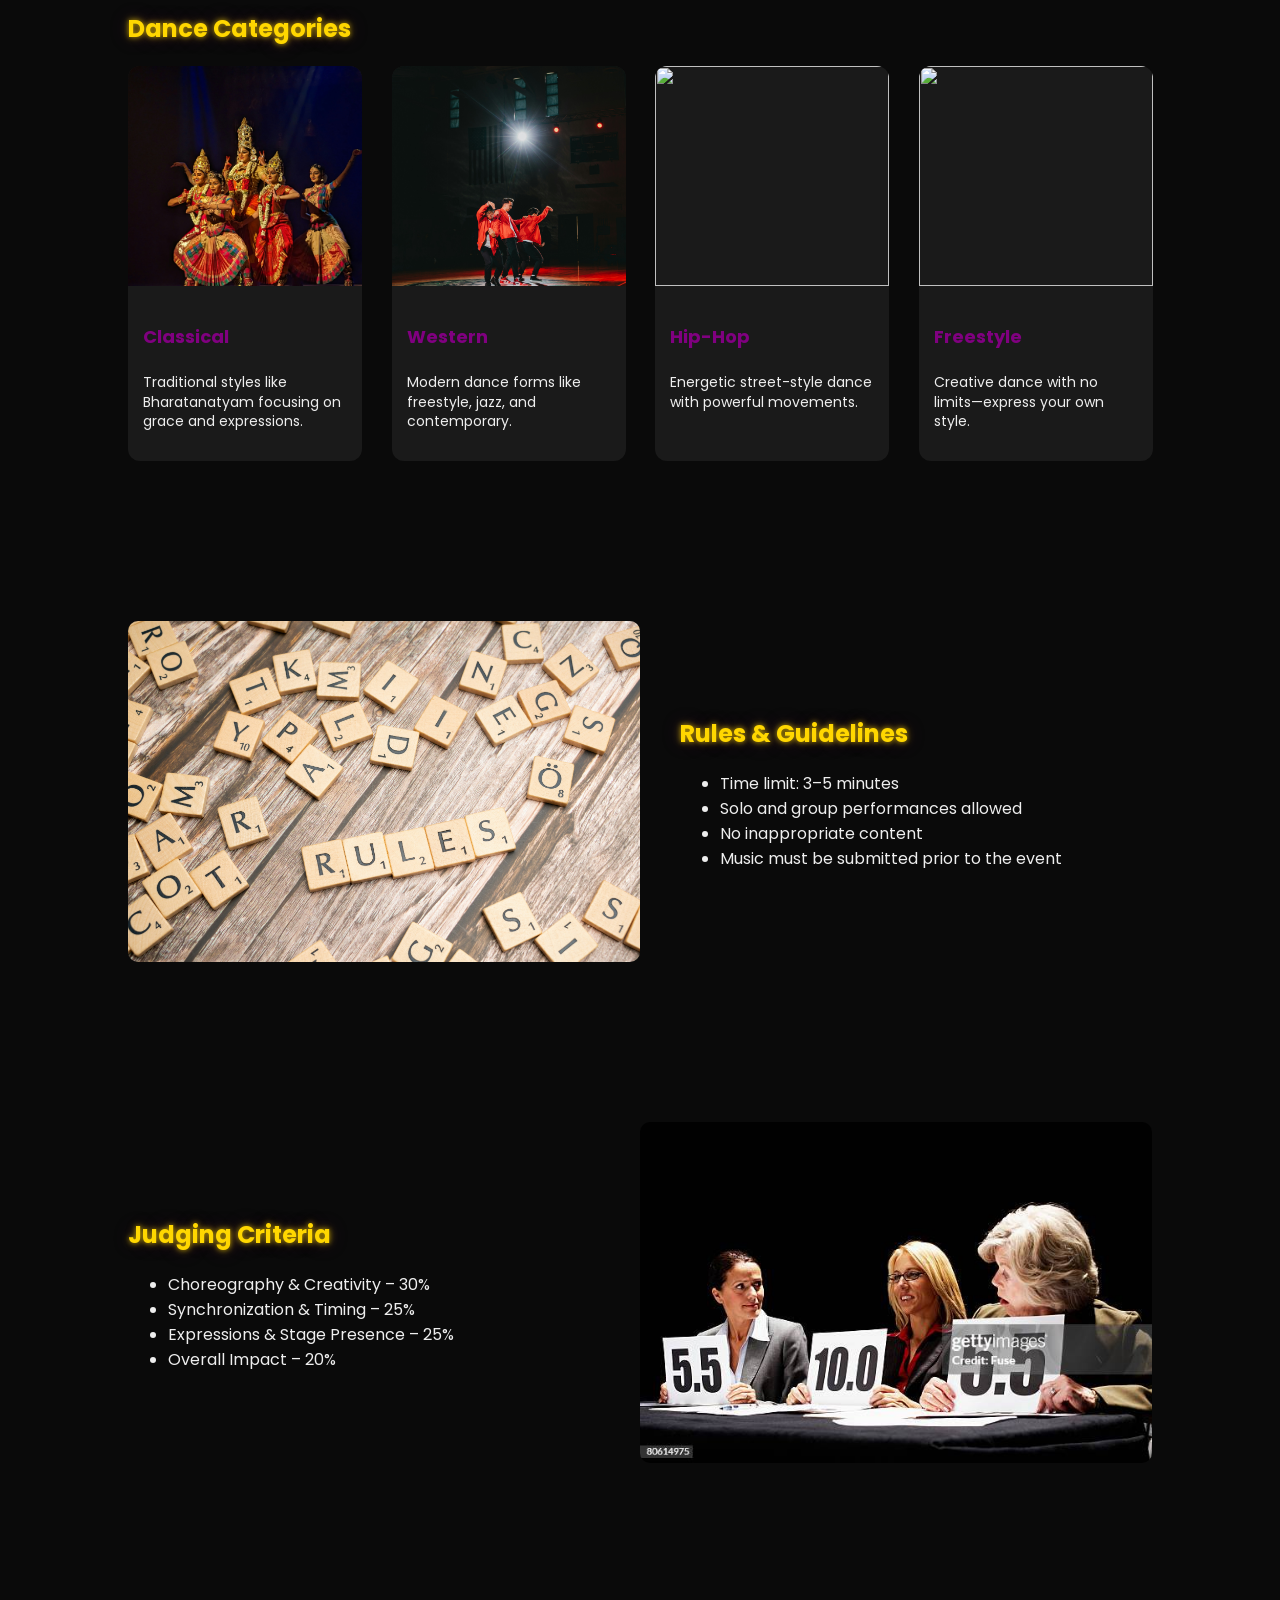
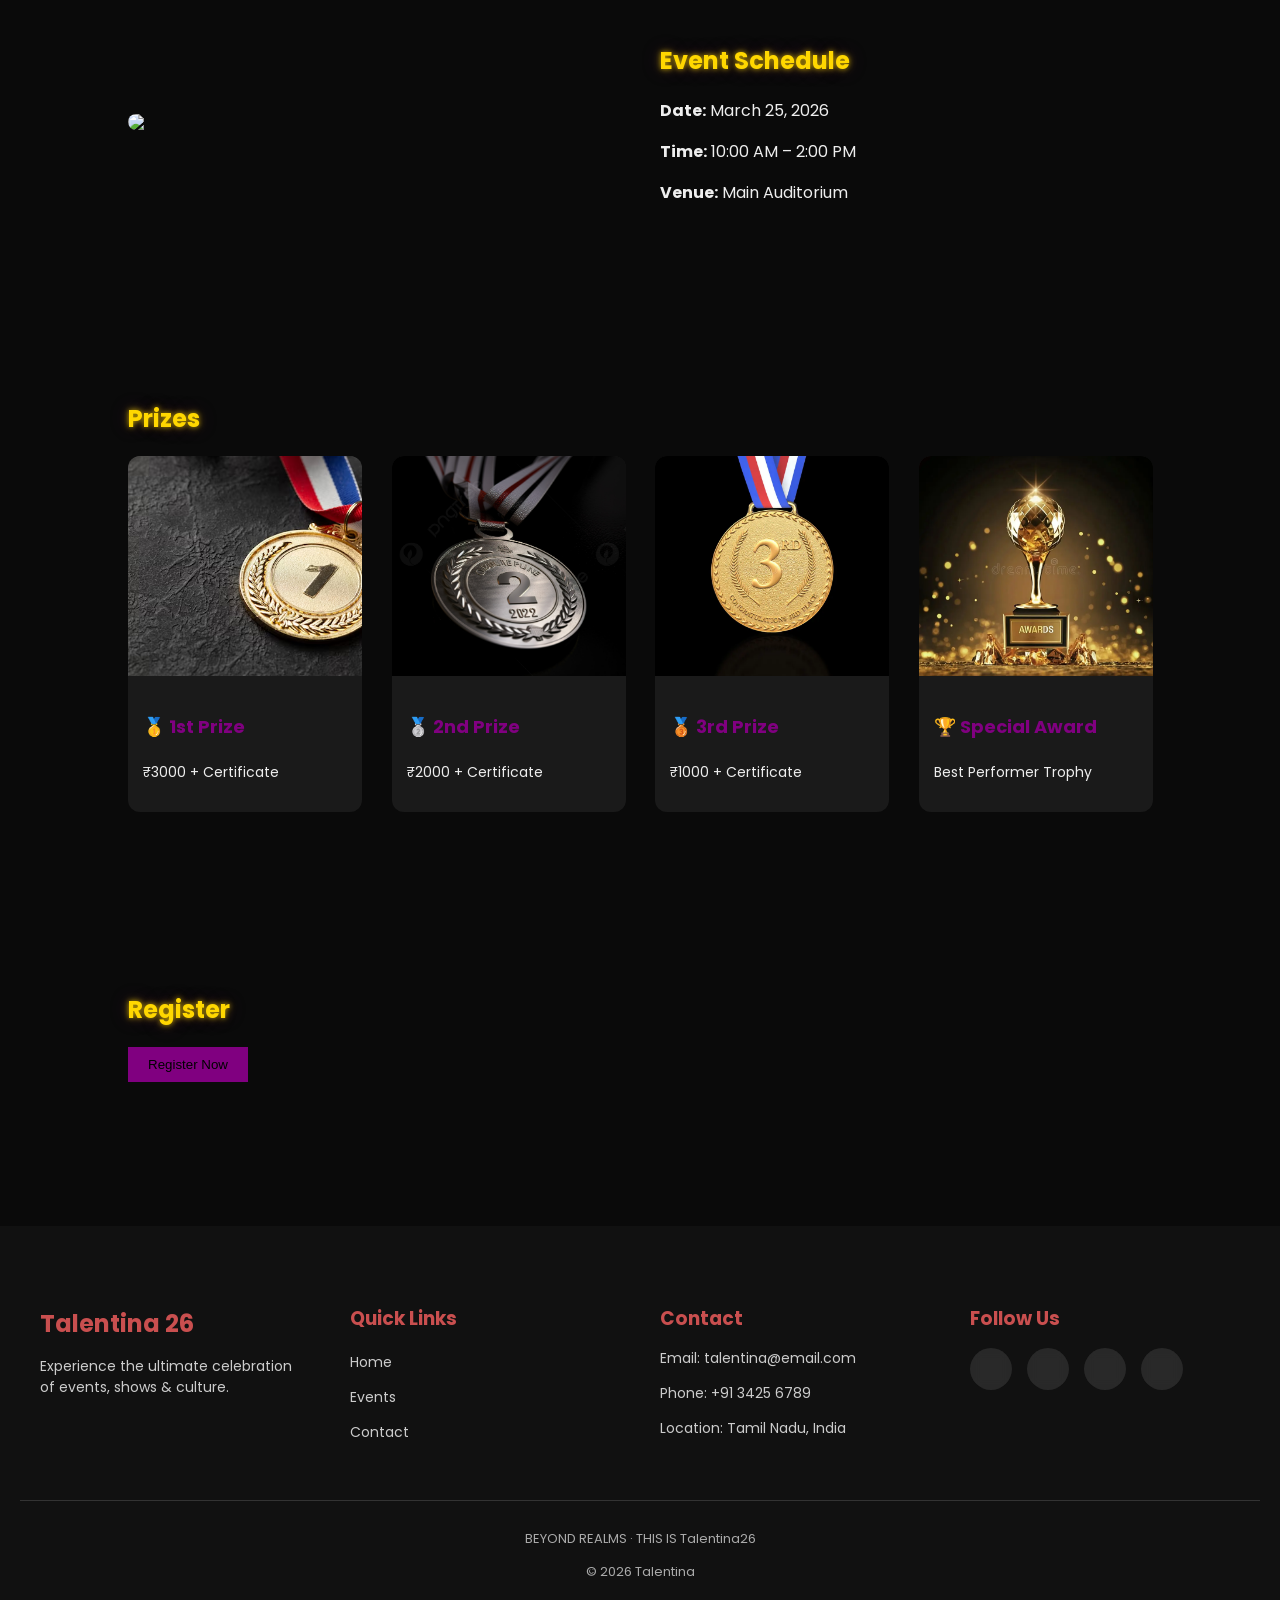
==== commit 15921bd9: "updated changes" ====
--- a/dance.html
+++ b/dance.html
@@ -27,8 +27,7 @@
 
       <div class="nav__s2">
         <h4><a href="index.html">Home</a></h4>
-        <h4><a href="">Events</a></h4>
-        <h4><a href="">Events Details</a></h4>
+        <h4><a href="event.html">Events</a></h4>
         <h4><a href="form.html">Register</a></h4>
       </div>
 
@@ -42,8 +41,7 @@
     <div class="hide hidden">
       <p style="color: white; text-align: right; cursor: pointer" id="p1">X</p>
       <h3><a href="index.html">Home</a></h3>
-      <h3><a href="">Events</a></h3>
-      <h3><a href="">Events Details</a></h3>
+      <h3><a href="event.html">Events</a></h3>
       <h3><a href="form.html">Register</a></h3>
     </div>
 
@@ -199,10 +197,9 @@
          <div class="footer-section">
           <h3>Quick Links</h3>
           <ul>
-            <li><a href="#">Home</a></li>
-            <li><a href="#">Events</a></li>
-            <li><a href="#">Shows</a></li>
-            <li><a href="#">Contact</a></li>
+            <li><a href="index.html">Home</a></li>
+            <li><a href="event.html">Events</a></li>
+            <li><a href="form.html">Contact</a></li>
           </ul>
         </div>
         <!-- Contact -->
--- a/style.css
+++ b/style.css
@@ -653,3 +653,6 @@
     margin-left: 65px;
 }
 }
+
+
+
